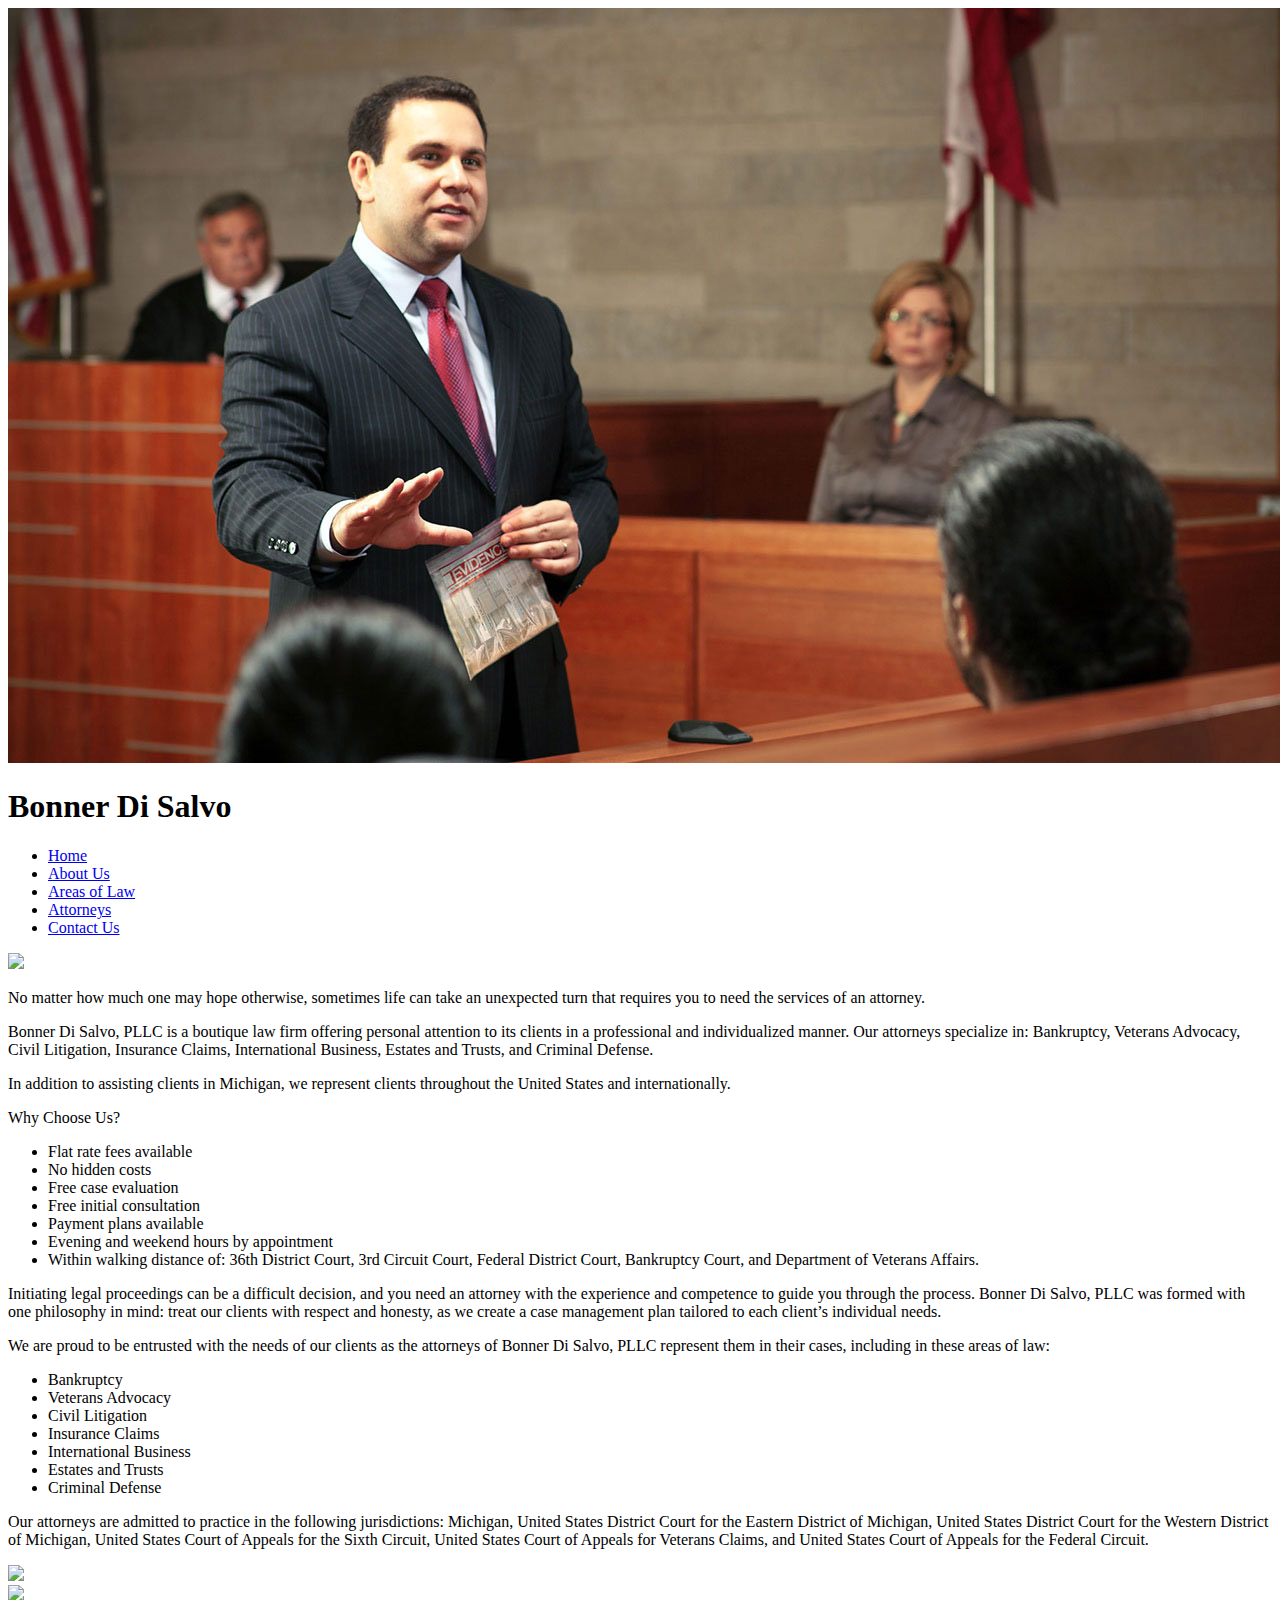
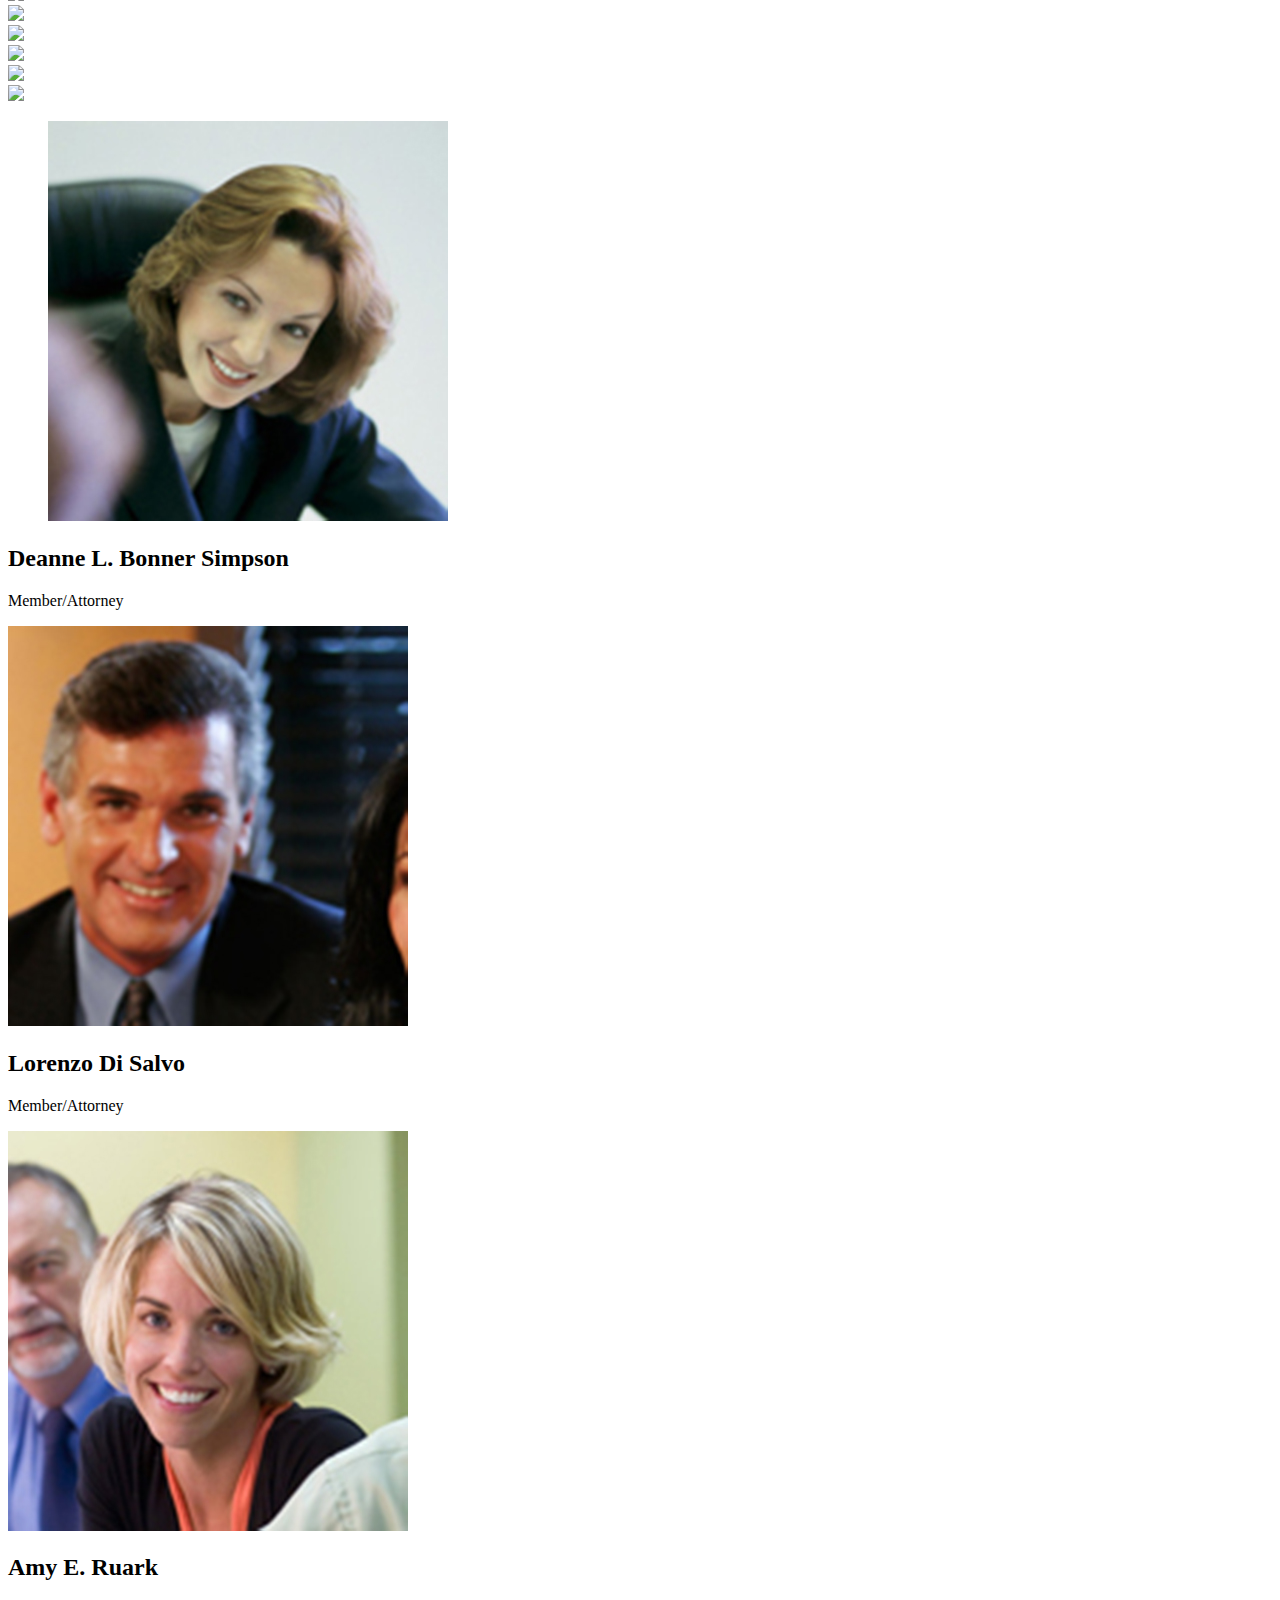
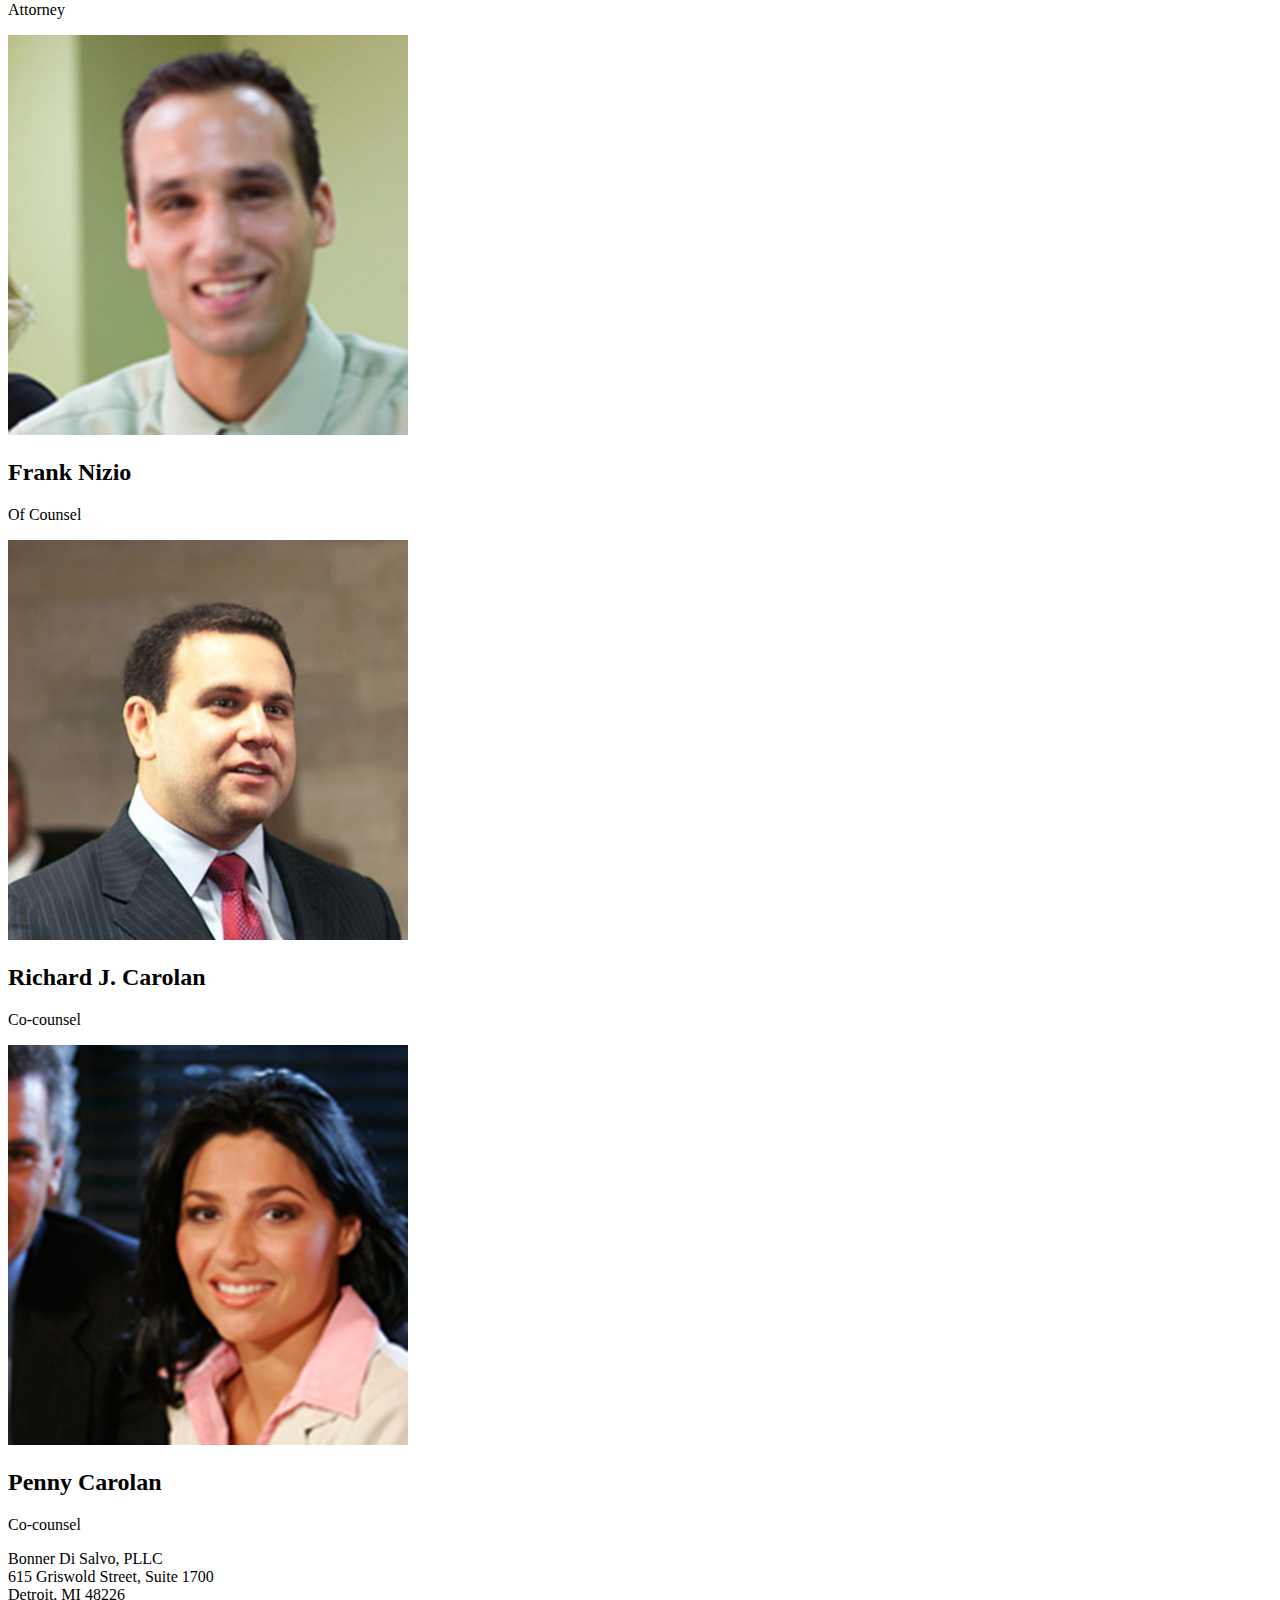
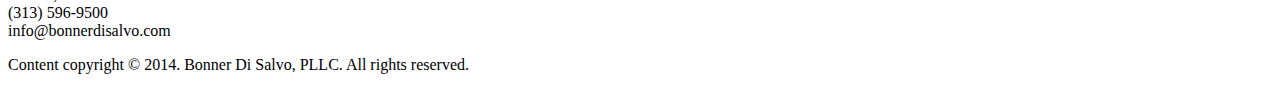
==== final/index.html @ b9bad187 "12-9" ====
<!DOCTYPE html>
<html lang="en">
  <head>
    <meta charset="utf-8">
    <meta http-equiv="X-UA-Compatible" content="IE=edge">
    <meta name="viewport" content="width=device-width, initial-scale=1">
    <title>Bonner Di Salvo</title>

    <!-- Bootstrap -->
    <link href="css/bootstrap.min.css" rel="stylesheet">
	<link href="css/application.css" rel="stylesheet">
	<link href="css/normalize.css" rel="stylesheet">

    <!-- HTML5 Shim and Respond.js IE8 support of HTML5 elements and media queries -->
    <!-- WARNING: Respond.js doesn't work if you view the page via file:// -->
    <!--[if lt IE 9]>
      <script src="https://oss.maxcdn.com/html5shiv/3.7.2/html5shiv.min.js"></script>
      <script src="https://oss.maxcdn.com/respond/1.4.2/respond.min.js"></script>
    <![endif]-->
  </head>
  <body>
	  <div class="leadimage">
		  <img src="images/leadimage.jpg">
	  </div>
	  
	  <div class="header">
    	  <h1>Bonner Di Salvo</h1>
	</div>
	<div class="navigation">
				<!-- Nav:Begin -->
				<div style="display:block;" >
	<ul id="Nav1" class="nav">
	<li><a href="Home.html"  target="_self" onclick="">Home</a></li>
	<li><a href="About_Us.html"  target="_self" onclick="">About Us</a></li>
	<li><a href="Areas_of_Law.html"  target="_self" onclick="">Areas of Law</a></li>
	<li><a href="Attorneys.html"  target="_self" onclick="">Attorneys</a></li>
	<li><a href="Contact_Us.html"  target="_self" onclick="">Contact Us</a></li>
	</ul>
	</div>
		  <div class="home">
			  <div class="row">
	        <div class="col-md-6"><img class="aboutimage" src="images/trumpet.jpg"></div>
	        <div class="col-md-6"><p>No matter how much one may hope otherwise, sometimes life can take an unexpected turn that requires you to need the services of an attorney. </p>

	<p>Bonner Di Salvo, PLLC is a boutique law firm offering personal attention to its clients in a professional and individualized manner. Our attorneys specialize in: Bankruptcy, Veterans Advocacy, Civil Litigation, Insurance Claims, International Business, Estates and Trusts, and Criminal Defense.</p> 

	<p>In addition to assisting clients in Michigan, we represent clients throughout the United States and internationally.</p>
	<p>Why Choose Us?</p>
	<ul><li>Flat rate fees available</li>
	<li>No hidden costs</li>
	<li>Free case evaluation</li>
	<li>Free initial consultation</li>
	<li>Payment plans available</li>
	<li>Evening and weekend hours by appointment</li>
	<li>Within walking distance of: 36th District Court, 3rd Circuit Court, Federal District Court, Bankruptcy Court, and Department of Veterans Affairs.</li>
</div>
		  </div>
		  </div>
	
	<div class="about">
	<p>Initiating legal proceedings can be a difficult decision, and you need an attorney with the experience and competence to guide you through the process. Bonner Di Salvo, PLLC was formed with one philosophy in mind: treat our clients with respect and honesty, as we create a case management plan tailored to each client’s individual needs.</p>

	<p>We are proud to be entrusted with the needs of our clients as the attorneys of Bonner Di Salvo, PLLC represent them in their cases, including in these areas of law:</p>
	<ul><li>Bankruptcy</li>
	<li>Veterans Advocacy</li>
	<li>Civil Litigation</li>
	<li>Insurance Claims</li>
	<li>International Business</li>
	<li>Estates and Trusts</li>
	<li>Criminal Defense</li></ul>
	<p>Our attorneys are admitted to practice in the following jurisdictions: Michigan, United States District Court for the Eastern District of Michigan, United States District Court for the Western District of Michigan, United States Court of Appeals for the Sixth Circuit, United States Court of Appeals for Veterans Claims, and United States Court of Appeals for the Federal Circuit.</p>
</div>
	
	
	
  <div class="law">
	  <div class="row">
        <div class="col-md-4"><img src="images/bankruptcy.png"></div>
        <div class="col-md-4"><img src="images/veterans.png"></div>
        <div class="col-md-4"><img src="images/insurance.png"></div>
        <div class="col-md-3"><img src="images/civil.png"></div>
        <div class="col-md-3"><img src="images/international.png"></div>
        <div class="col-md-3"><img src="images/estate.png"></div>
        <div class="col-md-3"><img src="images/criminal.png"></div>
	  </div>
  </div>
	
  <div class="attorneys">
	  <div class="row">
        <div class="col-md-4"><figure id="circle"><img src="images/bonner.jpg"></figure><h2>Deanne L. Bonner Simpson</h2><p>Member/Attorney</p></div>
        <div class="col-md-4"><img src="images/disalvo.jpg"><h2>Lorenzo Di Salvo</h2><p>Member/Attorney</p></div></div>
        <div class="col-md-4"><img src="images/ruark.jpg"><h2>Amy E. Ruark</h2><p>Attorney</p></div>
        <div class="col-md-4"><img src="images/nizio.jpg"><h2>Frank Nizio</h2><p>Of Counsel</p></div>
        <div class="col-md-4"><img src="images/rcarolan.jpg"><h2>Richard J. Carolan</h2><p>Co-counsel</p></div>
        <div class="col-md-4"><img src="images/pcarolan.jpg"><h2>Penny Carolan</h2><p>Co-counsel</p></div>
	  </div>
  </div>	
	  
<div class="row">
	<div class="col-md-12" id="footer"><p>Bonner Di Salvo, PLLC<br>
615 Griswold Street, Suite 1700<br>
Detroit, MI  48226<br>
(313) 596-9500<br>
info@bonnerdisalvo.com</p>

<p>Content copyright © 2014. Bonner Di Salvo, PLLC. All rights reserved.</p></div>
</div>

    <!-- jQuery (necessary for Bootstrap's JavaScript plugins) -->
    <script src="https://ajax.googleapis.com/ajax/libs/jquery/1.11.1/jquery.min.js"></script>
    <!-- Include all compiled plugins (below), or include individual files as needed -->
    <script src="js/bootstrap.min.js"></script>
  </body>
</html>
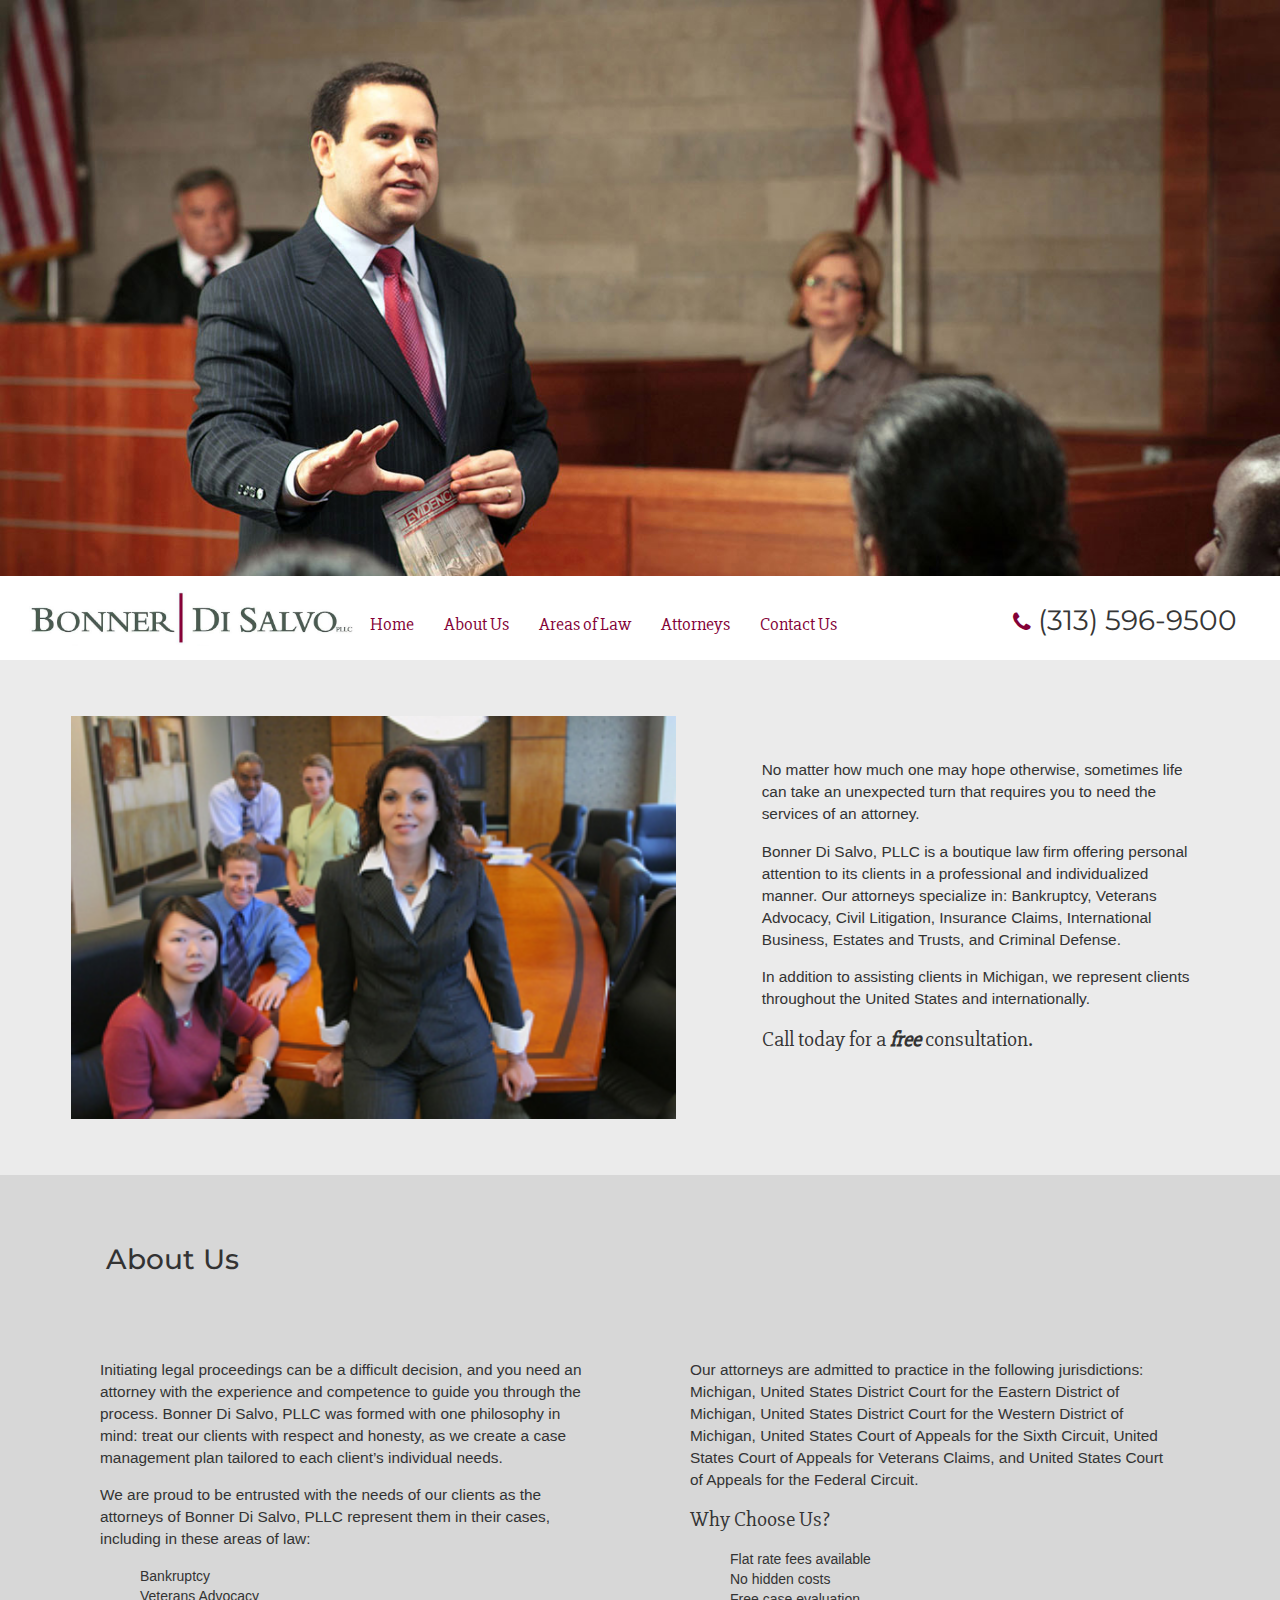
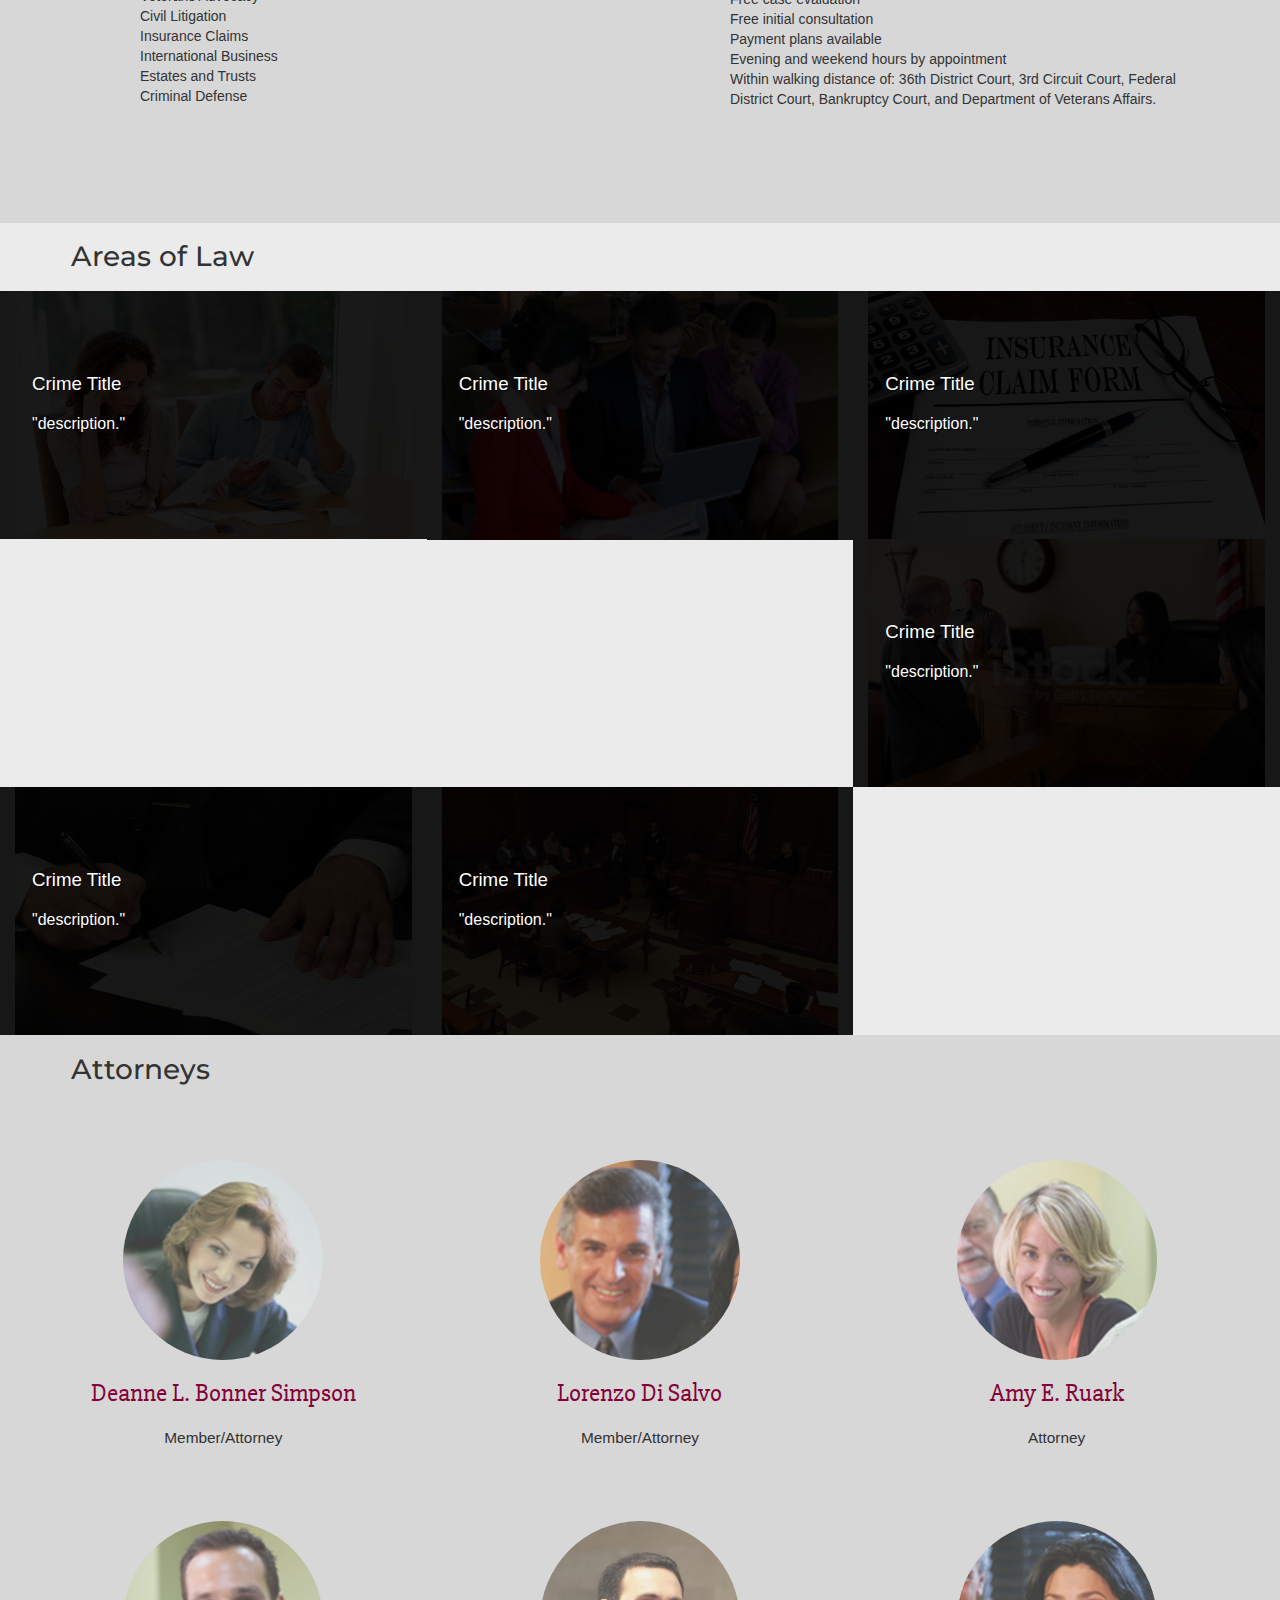
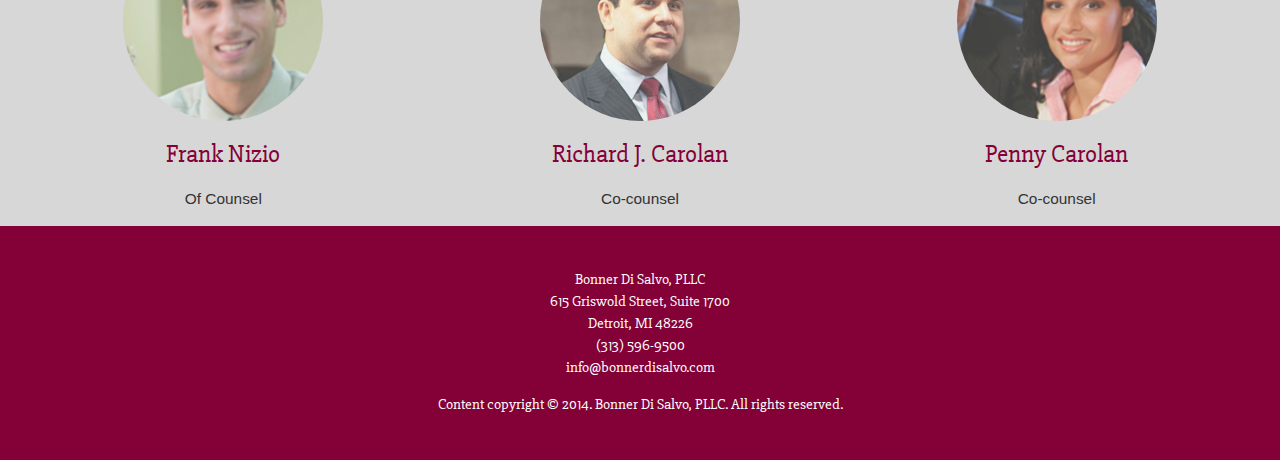
==== commit 51b0ecfe: "730 PM" ====
--- a/final/index.html
+++ b/final/index.html
@@ -10,6 +10,9 @@
     <link href="css/bootstrap.min.css" rel="stylesheet">
 	<link href="css/application.css" rel="stylesheet">
 	<link href="css/normalize.css" rel="stylesheet">
+	<link href="https://maxcdn.bootstrapcdn.com/font-awesome/4.2.0/css/font-awesome.min.css" rel="stylesheet">
+	<link href='http://fonts.googleapis.com/css?family=Slabo+27px' rel='stylesheet' type='text/css'>
+	<link href='http://fonts.googleapis.com/css?family=Montserrat:700' rel='stylesheet' type='text/css'>
 
     <!-- HTML5 Shim and Respond.js IE8 support of HTML5 elements and media queries -->
     <!-- WARNING: Respond.js doesn't work if you view the page via file:// -->
@@ -19,46 +22,47 @@
     <![endif]-->
   </head>
   <body>
-	  <div class="leadimage">
-		  <img src="images/leadimage.jpg">
+	  <div class="container" id="leadimage">
+<img src="images/leadimage.jpg">
 	  </div>
 	  
-	  <div class="header">
+	<!--   <div class="header">
     	  <h1>Bonner Di Salvo</h1>
-	</div>
-	<div class="navigation">
+	</div> -->
+	<div class="container" id="navigation">
 				<!-- Nav:Begin -->
 				<div style="display:block;" >
 	<ul id="Nav1" class="nav">
+	<li><img src="images/logo.jpg"></li>
 	<li><a href="Home.html"  target="_self" onclick="">Home</a></li>
 	<li><a href="About_Us.html"  target="_self" onclick="">About Us</a></li>
 	<li><a href="Areas_of_Law.html"  target="_self" onclick="">Areas of Law</a></li>
 	<li><a href="Attorneys.html"  target="_self" onclick="">Attorneys</a></li>
 	<li><a href="Contact_Us.html"  target="_self" onclick="">Contact Us</a></li>
+	<li><small><i class="fa fa-phone"></i></small> (313) 596-9500</li>
 	</ul>
 	</div>
-		  <div class="home">
+	</div>
+	
+		  <div class="container" id="home">
 			  <div class="row">
-	        <div class="col-md-6"><img class="aboutimage" src="images/trumpet.jpg"></div>
-	        <div class="col-md-6"><p>No matter how much one may hope otherwise, sometimes life can take an unexpected turn that requires you to need the services of an attorney. </p>
+	        <div class="col-md-7"><img class="aboutimage" src="images/office.jpg"></div>
+	        <div class="col-md-5" id="text"><p>No matter how much one may hope otherwise, sometimes life can take an unexpected turn that requires you to need the services of an attorney.</p>
 
 	<p>Bonner Di Salvo, PLLC is a boutique law firm offering personal attention to its clients in a professional and individualized manner. Our attorneys specialize in: Bankruptcy, Veterans Advocacy, Civil Litigation, Insurance Claims, International Business, Estates and Trusts, and Criminal Defense.</p> 
 
 	<p>In addition to assisting clients in Michigan, we represent clients throughout the United States and internationally.</p>
-	<p>Why Choose Us?</p>
-	<ul><li>Flat rate fees available</li>
-	<li>No hidden costs</li>
-	<li>Free case evaluation</li>
-	<li>Free initial consultation</li>
-	<li>Payment plans available</li>
-	<li>Evening and weekend hours by appointment</li>
-	<li>Within walking distance of: 36th District Court, 3rd Circuit Court, Federal District Court, Bankruptcy Court, and Department of Veterans Affairs.</li>
+
+<h2>Call today for a <b><i>free</i></b> consultation.</h2>
 </div>
 		  </div>
-		  </div>
+  </div>
 	
-	<div class="about">
-	<p>Initiating legal proceedings can be a difficult decision, and you need an attorney with the experience and competence to guide you through the process. Bonner Di Salvo, PLLC was formed with one philosophy in mind: treat our clients with respect and honesty, as we create a case management plan tailored to each client’s individual needs.</p>
+	<div class="container" id="about">
+	  <div class="row">
+		<h1>About Us</h1>
+	        <div class="col-md-6">
+<p>Initiating legal proceedings can be a difficult decision, and you need an attorney with the experience and competence to guide you through the process. Bonner Di Salvo, PLLC was formed with one philosophy in mind: treat our clients with respect and honesty, as we create a case management plan tailored to each client’s individual needs.</p>
 
 	<p>We are proud to be entrusted with the needs of our clients as the attorneys of Bonner Di Salvo, PLLC represent them in their cases, including in these areas of law:</p>
 	<ul><li>Bankruptcy</li>
@@ -68,36 +72,49 @@
 	<li>International Business</li>
 	<li>Estates and Trusts</li>
 	<li>Criminal Defense</li></ul>
-	<p>Our attorneys are admitted to practice in the following jurisdictions: Michigan, United States District Court for the Eastern District of Michigan, United States District Court for the Western District of Michigan, United States Court of Appeals for the Sixth Circuit, United States Court of Appeals for Veterans Claims, and United States Court of Appeals for the Federal Circuit.</p>
+
+</div>
+	        <div class="col-md-6">
+		 	<p>Our attorneys are admitted to practice in the following jurisdictions: Michigan, United States District Court for the Eastern District of Michigan, United States District Court for the Western District of Michigan, United States Court of Appeals for the Sixth Circuit, United States Court of Appeals for Veterans Claims, and United States Court of Appeals for the Federal Circuit.</p>
+	<h2>Why Choose Us?</h2>
+	<ul><li>Flat rate fees available</li>
+	<li>No hidden costs</li>
+	<li>Free case evaluation</li>
+	<li>Free initial consultation</li>
+	<li>Payment plans available</li>
+	<li>Evening and weekend hours by appointment</li>
+	<li>Within walking distance of: 36th District Court, 3rd Circuit Court, Federal District Court, Bankruptcy Court, and Department of Veterans Affairs.</li></ul>
+</div>
+</div>
 </div>
 	
 	
 	
-  <div class="law">
+  <div class="container" id="law">
+	  <h1>Areas of Law</h1>
 	  <div class="row">
-        <div class="col-md-4"><img src="images/bankruptcy.png"></div>
-        <div class="col-md-4"><img src="images/veterans.png"></div>
-        <div class="col-md-4"><img src="images/insurance.png"></div>
-        <div class="col-md-3"><img src="images/civil.png"></div>
-        <div class="col-md-3"><img src="images/international.png"></div>
-        <div class="col-md-3"><img src="images/estate.png"></div>
-        <div class="col-md-3"><img src="images/criminal.png"></div>
+        <div class="col-md-4"><figure><img src="images/bankruptcy.jpg"><a href ="Areas_of_Law.html"><figcaption><h3>Crime Title</h3>"description."</figcaption></a></figure></div>
+        <div class="col-md-4"><figure><img src="images/veterans.jpg"><a href ="Areas_of_Law.html"><figcaption><h3>Crime Title</h3>"description."</figcaption></a></figure></div>
+        <div class="col-md-4"><figure><img src="images/insurance.jpg"><a href ="Areas_of_Law.html"><figcaption><h3>Crime Title</h3>"description."</figcaption></a></figure></div>
+        <div class="col-md-4"><figure><img src="images/civil.jpg"><a href ="Areas_of_Law.html"><figcaption><h3>Crime Title</h3>"description."</figcaption></a></figure></div>
+        <div class="col-md-4"><figure><img src="images/estate.jpg"><a href ="Areas_of_Law.html"><figcaption><h3>Crime Title</h3>"description."</figcaption></a></figure></div>
+        <div class="col-md-4"><figure><img src="images/criminal.jpg"><a href ="Areas_of_Law.html"><figcaption><h3>Crime Title</h3>"description."</figcaption></a></figure></div>
 	  </div>
   </div>
 	
-  <div class="attorneys">
+  <div class="container" id="attorneys">
+	  <h1>Attorneys</h1>
 	  <div class="row">
         <div class="col-md-4"><figure id="circle"><img src="images/bonner.jpg"></figure><h2>Deanne L. Bonner Simpson</h2><p>Member/Attorney</p></div>
-        <div class="col-md-4"><img src="images/disalvo.jpg"><h2>Lorenzo Di Salvo</h2><p>Member/Attorney</p></div></div>
-        <div class="col-md-4"><img src="images/ruark.jpg"><h2>Amy E. Ruark</h2><p>Attorney</p></div>
-        <div class="col-md-4"><img src="images/nizio.jpg"><h2>Frank Nizio</h2><p>Of Counsel</p></div>
-        <div class="col-md-4"><img src="images/rcarolan.jpg"><h2>Richard J. Carolan</h2><p>Co-counsel</p></div>
-        <div class="col-md-4"><img src="images/pcarolan.jpg"><h2>Penny Carolan</h2><p>Co-counsel</p></div>
+        <div class="col-md-4"><figure id="circle"><img src="images/disalvo.jpg"></figure><h2>Lorenzo Di Salvo</h2><p>Member/Attorney</p></div>
+        <div class="col-md-4"><figure id="circle"><img src="images/ruark.jpg"></figure><h2>Amy E. Ruark</h2><p>Attorney</p></div>
+        <div class="col-md-4"><figure id="circle"><img src="images/nizio.jpg"></figure><h2>Frank Nizio</h2><p>Of Counsel</p></div>
+        <div class="col-md-4"><figure id="circle"><img src="images/rcarolan.jpg"></figure><h2>Richard J. Carolan</h2><p>Co-counsel</p></div>
+        <div class="col-md-4"><figure id="circle"><img src="images/pcarolan.jpg"></figure><h2>Penny Carolan</h2><p>Co-counsel</p></div>
 	  </div>
   </div>	
-	  
-<div class="row">
-	<div class="col-md-12" id="footer"><p>Bonner Di Salvo, PLLC<br>
+<div class="container" id="footer">
+	<div class="row"><p>Bonner Di Salvo, PLLC<br>
 615 Griswold Street, Suite 1700<br>
 Detroit, MI  48226<br>
 (313) 596-9500<br>
@@ -105,10 +122,10 @@
 
 <p>Content copyright © 2014. Bonner Di Salvo, PLLC. All rights reserved.</p></div>
 </div>
+   </div>
 
     <!-- jQuery (necessary for Bootstrap's JavaScript plugins) -->
     <script src="https://ajax.googleapis.com/ajax/libs/jquery/1.11.1/jquery.min.js"></script>
     <!-- Include all compiled plugins (below), or include individual files as needed -->
-    <script src="js/bootstrap.min.js"></script>
-  </body>
+    <script src="js/bootstrap.min.js"></script>  </body>
 </html>--- a/final/css/application.css
+++ b/final/css/application.css
@@ -0,0 +1,234 @@
+/* line 4, ../sass/components/_about.scss */
+#about {
+  background-color: #d7d7d7;
+  width: 100%;
+}
+/* line 6, ../sass/components/_about.scss */
+#about div {
+  padding: 50px;
+}
+/* line 9, ../sass/components/_about.scss */
+#about img.aboutimage {
+  width: 100%;
+}
+/* line 12, ../sass/components/_about.scss */
+#about ul {
+  list-style-image: none;
+  list-style-type: none;
+  margin-left: 0;
+}
+/* line 15, ../sass/components/_about.scss */
+#about img.smedia {
+  width: 5em;
+}
+
+/* line 2, ../sass/components/_attorneys.scss */
+#attorneys {
+  background-color: #d7d7d7;
+  width: 100%;
+}
+/* line 5, ../sass/components/_attorneys.scss */
+#attorneys h2 {
+  text-align: center;
+  font-size: 1.75em;
+  color: #840137;
+}
+/* line 10, ../sass/components/_attorneys.scss */
+#attorneys h3 {
+  text-align: center;
+}
+/* line 13, ../sass/components/_attorneys.scss */
+#attorneys p {
+  text-align: center;
+}
+/* line 17, ../sass/components/_attorneys.scss */
+#attorneys img {
+  margin: 0;
+  padding: 0;
+  width: 100%;
+  filter: progid:DXImageTransform.Microsoft.Alpha(Opacity=70);
+  opacity: 0.7;
+  -webkit-transition: opacity 1s;
+  /* For Safari 3.1 to 6.0 */
+  transition: opacity 1s;
+}
+/* line 25, ../sass/components/_attorneys.scss */
+#attorneys img:hover {
+  -webkit-transition: opacity 1s;
+  /* For Safari 3.1 to 6.0 */
+  transition: opacity 1s;
+  filter: progid:DXImageTransform.Microsoft.Alpha(Opacity=100);
+  opacity: 1;
+}
+/* line 30, ../sass/components/_attorneys.scss */
+#attorneys div {
+  margin: 0;
+  padding: 0;
+}
+
+/* line 1, ../sass/components/_footer.scss */
+#footer {
+  padding: 2em;
+  text-align: center;
+  background-color: #840137;
+  width: 100%;
+}
+/* line 6, ../sass/components/_footer.scss */
+#footer p {
+  color: #FFF;
+  font-family: 'Slabo 27px', serif;
+}
+
+/* line 3, ../sass/components/_header.scss */
+.header {
+  background-image: url("../images/tile4.png");
+  background-position: left top;
+  margin: 0;
+}
+/* line 7, ../sass/components/_header.scss */
+.header h1 {
+  text-align: center;
+  padding-top: .5em;
+  padding-bottom: 1em;
+  margin: 0;
+  font-family: 'AmerP';
+  font-size: 4em;
+  -webkit-transform: rotate(-5deg);
+  -moz-transform: rotate(-5deg);
+  -ms-transform: rotate(-5deg);
+  -o-transform: rotate(-5deg);
+  transform: rotate(-5deg);
+}
+
+/* line 18, ../sass/components/_header.scss */
+#circle {
+  padding-top: 2em;
+}
+/* line 20, ../sass/components/_header.scss */
+#circle img {
+  width: 200px;
+  height: 200px;
+  border-radius: 50%;
+  display: block;
+  margin-left: auto;
+  margin-right: auto;
+  margin-top: 2em;
+}
+
+/* line 2, ../sass/components/_home.scss */
+#home {
+  background-color: #ebebeb;
+  width: 100%;
+}
+/* line 5, ../sass/components/_home.scss */
+#home img {
+  width: 100%;
+  padding: 4em;
+}
+/* line 9, ../sass/components/_home.scss */
+#home #text {
+  padding-right: 6em;
+  padding-top: 6em;
+}
+
+/* line 14, ../sass/components/_home.scss */
+p {
+  font-family: sans-serif;
+  font-size: 1.1em;
+}
+
+/* line 19, ../sass/components/_home.scss */
+h1 {
+  font-family: 'Montserrat', sans-serif;
+  font-size: 3.5em;
+  padding-left: 2em;
+}
+
+/* line 25, ../sass/components/_home.scss */
+h2 {
+  font-family: 'Slabo 27px', serif;
+}
+
+/* line 3, ../sass/components/_law.scss */
+#law {
+  background-color: #ebebeb;
+  width: 100%;
+}
+/* line 6, ../sass/components/_law.scss */
+#law img {
+  width: 100%;
+  padding: 0;
+  margin: 0;
+}
+/* line 11, ../sass/components/_law.scss */
+#law figcaption {
+  background-color: rgba(0, 0, 0, 0.9);
+  opacity: 100;
+  position: absolute;
+  width: 100%;
+  height: 100%;
+  top: 0;
+  left: 0;
+  -webkit-transition: opacity .5s linear;
+  -moz-transition: opacity .5s linear;
+  transition: opacity .5s linear;
+  text-shadow: #000 1px 1px 0;
+  text-align: left;
+  padding: 4em 2em;
+  text-size: 12px;
+  color: #fff;
+  font-size: 16px;
+}
+
+/* line 1, ../sass/components/_leadimage.scss */
+#leadimage {
+  width: 100%;
+  padding: 0;
+}
+/* line 4, ../sass/components/_leadimage.scss */
+#leadimage img {
+  width: 100%;
+}
+
+/* line 1, ../sass/components/_navigation.scss */
+#navigation {
+  width: 100%;
+}
+
+/* line 5, ../sass/components/_navigation.scss */
+.nav li {
+  float: left;
+  padding-top: .85em;
+}
+/* line 8, ../sass/components/_navigation.scss */
+.nav li:first-child {
+  padding-top: 0;
+  padding-left: 1em;
+  padding-bottom: 1em;
+}
+/* line 13, ../sass/components/_navigation.scss */
+.nav li:last-child {
+  display: block;
+  font-size: 2em;
+  padding-top: .35em;
+  padding-right: 1em;
+  float: right;
+  color: #363636;
+  font-family: 'Montserrat', sans-serif;
+}
+/* line 21, ../sass/components/_navigation.scss */
+.nav li:last-child i {
+  font-size: 1em;
+  color: #840137;
+}
+/* line 27, ../sass/components/_navigation.scss */
+.nav a {
+  display: block;
+  font-size: 1.25em;
+  color: #840137;
+  font-family: 'Slabo 27px', serif;
+}
+/* line 33, ../sass/components/_navigation.scss */
+.nav img {
+  height: 4em;
+}
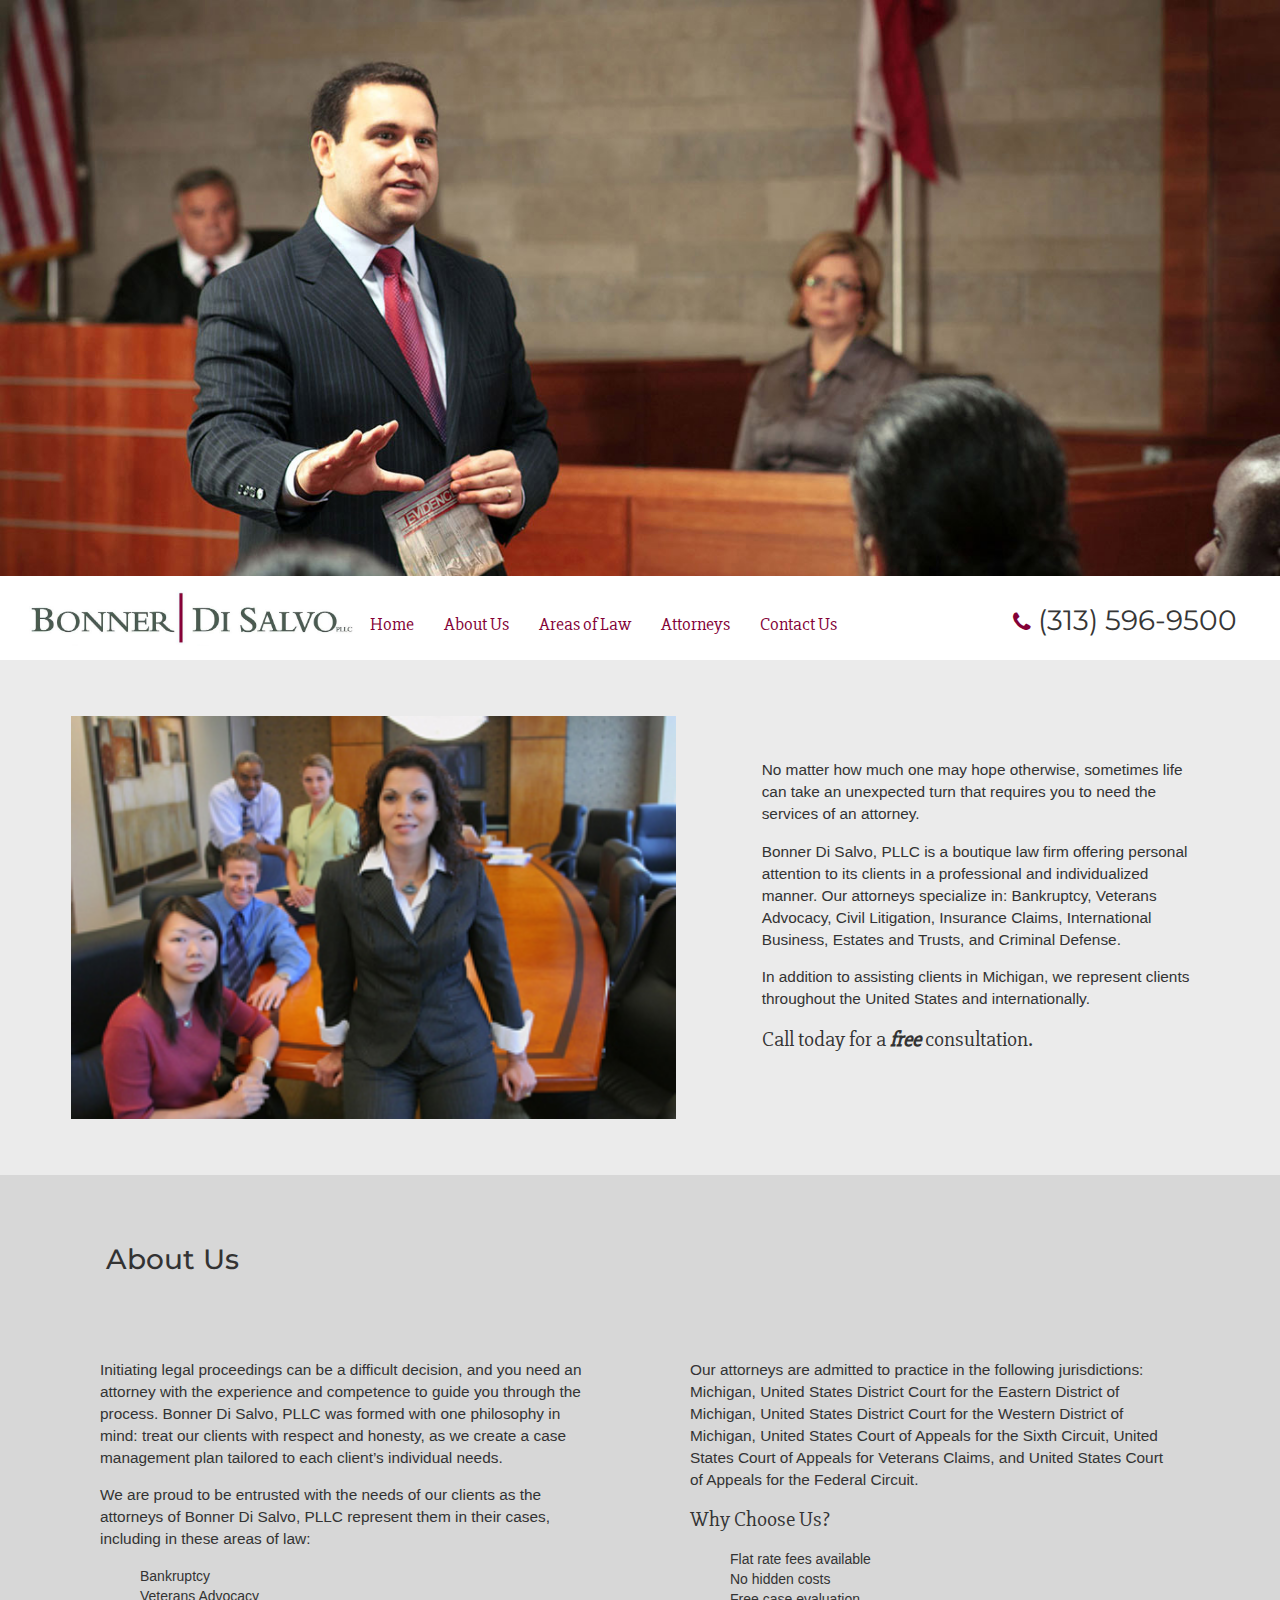
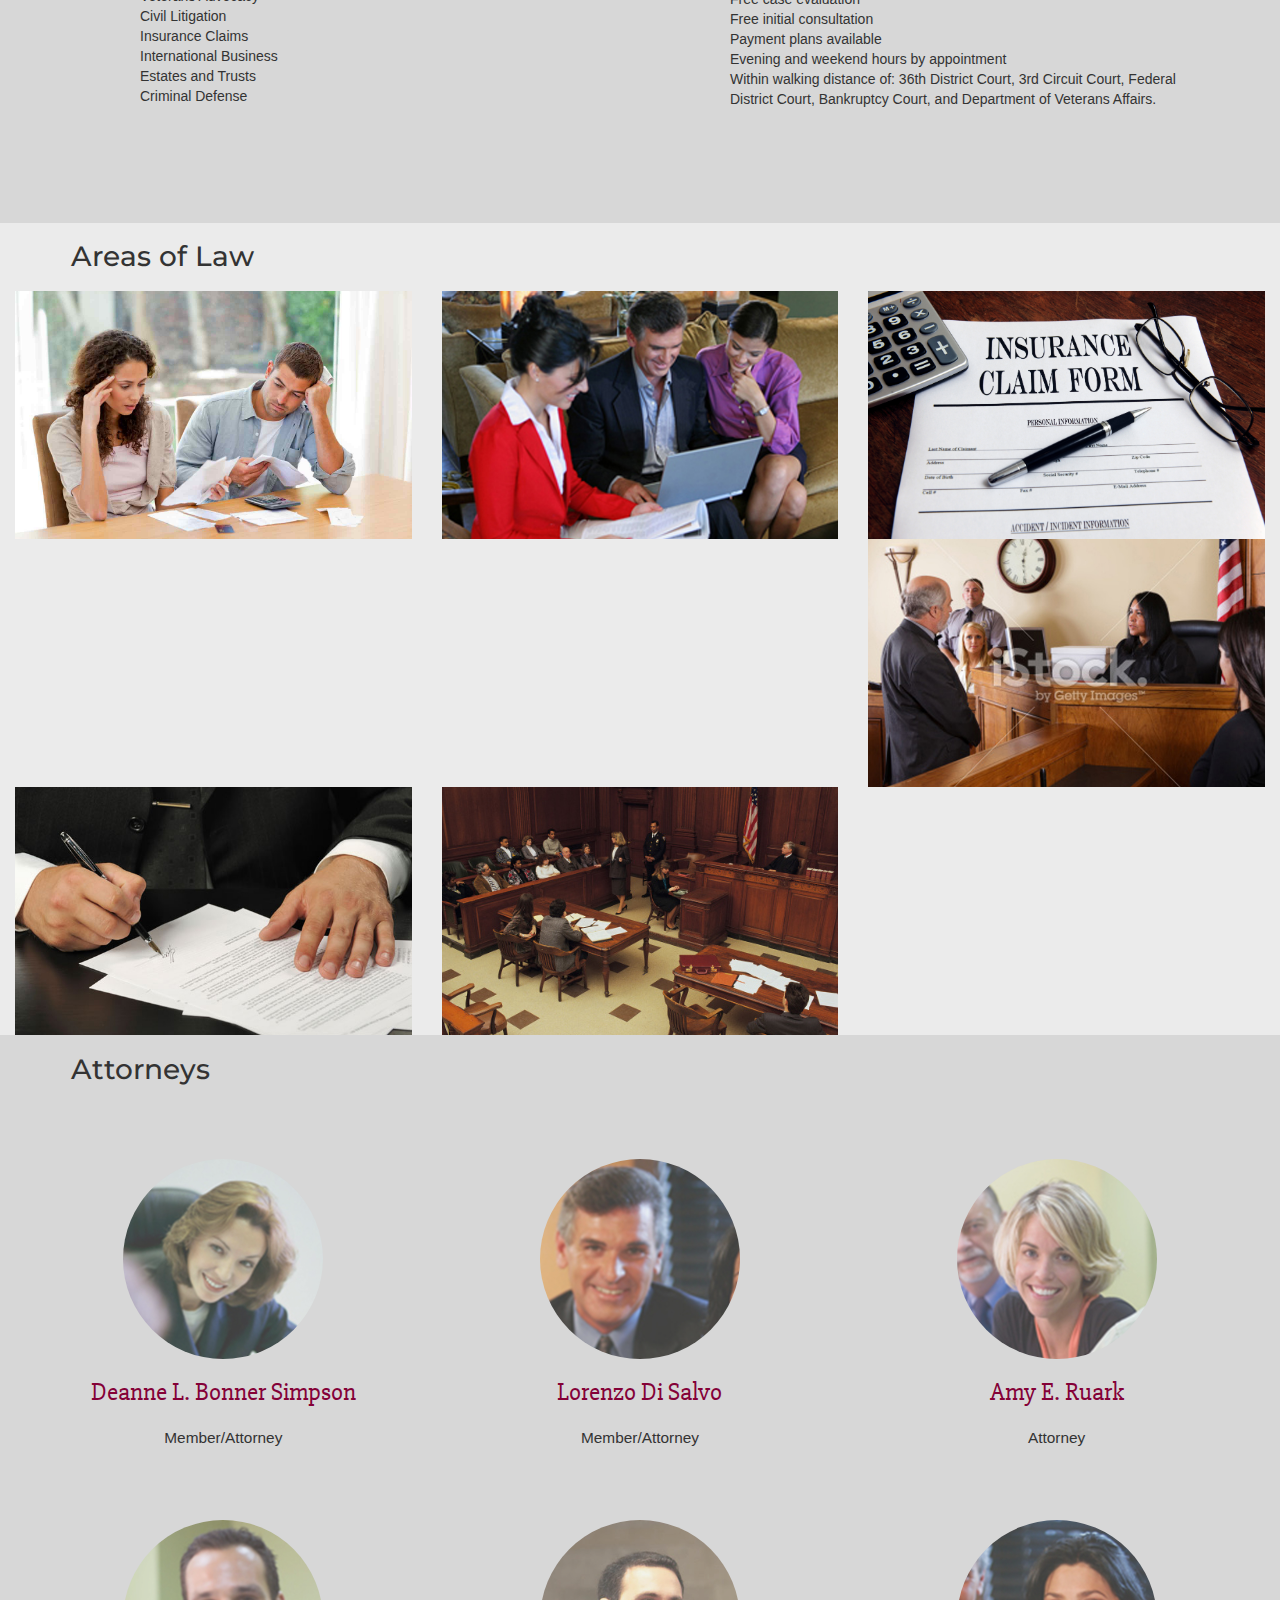
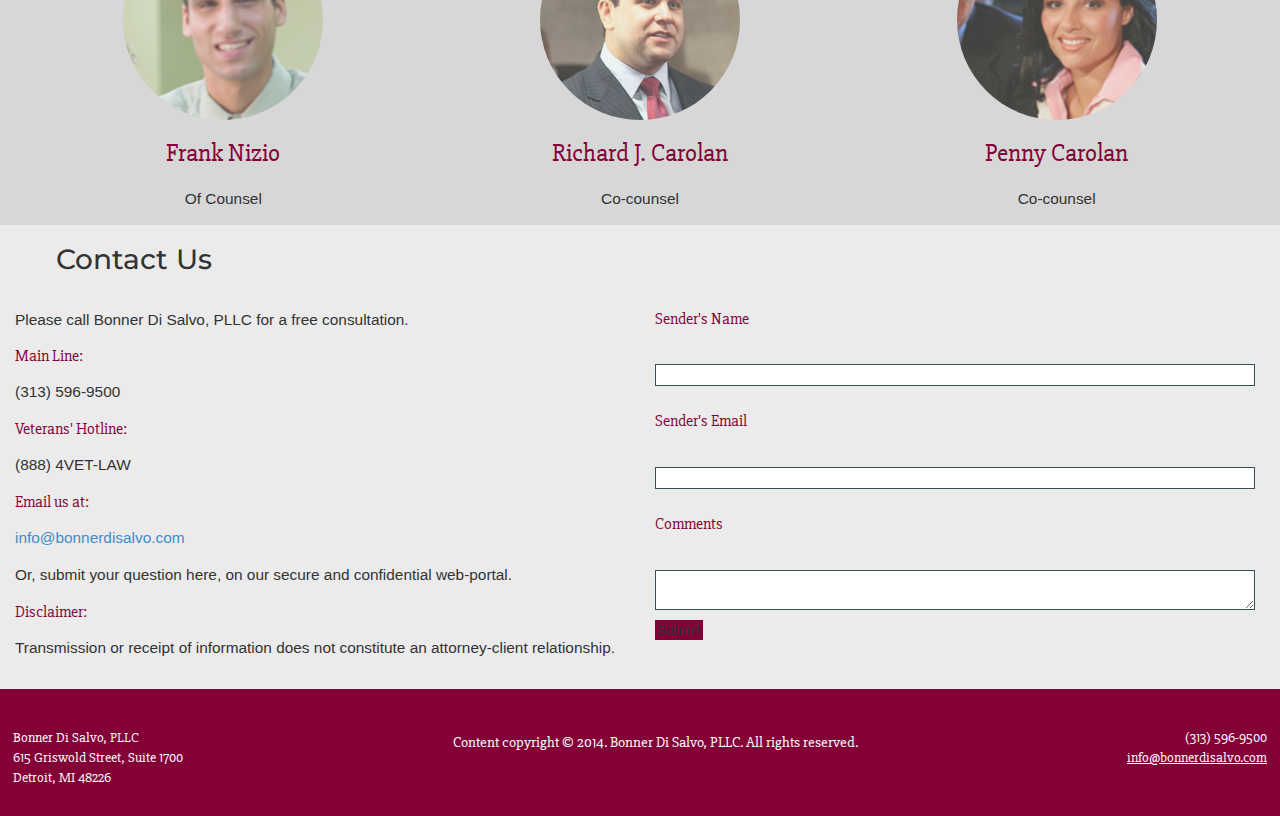
==== commit 01cd7cbe: "1127" ====
--- a/final/index.html
+++ b/final/index.html
@@ -13,7 +13,7 @@
 	<link href="https://maxcdn.bootstrapcdn.com/font-awesome/4.2.0/css/font-awesome.min.css" rel="stylesheet">
 	<link href='http://fonts.googleapis.com/css?family=Slabo+27px' rel='stylesheet' type='text/css'>
 	<link href='http://fonts.googleapis.com/css?family=Montserrat:700' rel='stylesheet' type='text/css'>
-
+	<script src="js/nav.js"></script>
     <!-- HTML5 Shim and Respond.js IE8 support of HTML5 elements and media queries -->
     <!-- WARNING: Respond.js doesn't work if you view the page via file:// -->
     <!--[if lt IE 9]>
@@ -29,22 +29,23 @@
 	<!--   <div class="header">
     	  <h1>Bonner Di Salvo</h1>
 	</div> -->
+		
 	<div class="container" id="navigation">
 				<!-- Nav:Begin -->
 				<div style="display:block;" >
 	<ul id="Nav1" class="nav">
 	<li><img src="images/logo.jpg"></li>
-	<li><a href="Home.html"  target="_self" onclick="">Home</a></li>
-	<li><a href="About_Us.html"  target="_self" onclick="">About Us</a></li>
-	<li><a href="Areas_of_Law.html"  target="_self" onclick="">Areas of Law</a></li>
-	<li><a href="Attorneys.html"  target="_self" onclick="">Attorneys</a></li>
-	<li><a href="Contact_Us.html"  target="_self" onclick="">Contact Us</a></li>
+	<li><a href="#"  class="scroll-link" data-id="home">Home</a></li>
+	<li><a href="#"  class="scroll-link" data-id="about">About Us</a></li>
+	<li><a href="#"  class="scroll-link" data-id="law">Areas of Law</a></li>
+	<li><a href="#"  class="scroll-link" data-id="attorneys">Attorneys</a></li>
+	<li><a href="#"  class="scroll-link" data-id="contact">Contact Us</a></li>
 	<li><small><i class="fa fa-phone"></i></small> (313) 596-9500</li>
 	</ul>
 	</div>
 	</div>
 	
-		  <div class="container" id="home">
+		  <div class="container page-section" id="home">
 			  <div class="row">
 	        <div class="col-md-7"><img class="aboutimage" src="images/office.jpg"></div>
 	        <div class="col-md-5" id="text"><p>No matter how much one may hope otherwise, sometimes life can take an unexpected turn that requires you to need the services of an attorney.</p>
@@ -58,7 +59,7 @@
 		  </div>
   </div>
 	
-	<div class="container" id="about">
+	<div class="container page-section" id="about">
 	  <div class="row">
 		<h1>About Us</h1>
 	        <div class="col-md-6">
@@ -90,19 +91,23 @@
 	
 	
 	
-  <div class="container" id="law">
+  <div class="container page-section" id="law">
 	  <h1>Areas of Law</h1>
 	  <div class="row">
-        <div class="col-md-4"><figure><img src="images/bankruptcy.jpg"><a href ="Areas_of_Law.html"><figcaption><h3>Crime Title</h3>"description."</figcaption></a></figure></div>
-        <div class="col-md-4"><figure><img src="images/veterans.jpg"><a href ="Areas_of_Law.html"><figcaption><h3>Crime Title</h3>"description."</figcaption></a></figure></div>
-        <div class="col-md-4"><figure><img src="images/insurance.jpg"><a href ="Areas_of_Law.html"><figcaption><h3>Crime Title</h3>"description."</figcaption></a></figure></div>
-        <div class="col-md-4"><figure><img src="images/civil.jpg"><a href ="Areas_of_Law.html"><figcaption><h3>Crime Title</h3>"description."</figcaption></a></figure></div>
-        <div class="col-md-4"><figure><img src="images/estate.jpg"><a href ="Areas_of_Law.html"><figcaption><h3>Crime Title</h3>"description."</figcaption></a></figure></div>
-        <div class="col-md-4"><figure><img src="images/criminal.jpg"><a href ="Areas_of_Law.html"><figcaption><h3>Crime Title</h3>"description."</figcaption></a></figure></div>
+        <div class="col-md-4"><figure><img src="images/bankruptcy.jpg"><a href ="Areas_of_Law.html"><figcaption><h3>Bankruptcy</h3></figcaption></a></figure></div>
+        <div class="col-md-4"><figure><img src="images/veterans.jpg"><a href ="Areas_of_Law.html"><figcaption><h3>Veterans Advocacy</h3></figcaption></a></figure></div>
+        <div class="col-md-4"><figure><img src="images/insurance.jpg"><a href ="Areas_of_Law.html"><figcaption><h3>Insurance Claims</h3></figcaption></a></figure></div>
+        <div class="col-md-4"><figure><img src="images/civil.jpg"><a href ="Areas_of_Law.html"><figcaption><h3>Civil Litigation</h3>
+</figcaption></a></figure></div>
+        <div class="col-md-4"><figure><img src="images/estate.jpg"><a href ="Areas_of_Law.html"><figcaption><h3>Estate Planning</h3> </figcaption></a></figure></div>
+        <div class="col-md-4"><figure><img src="images/criminal.jpg"><a href ="Areas_of_Law.html"><figcaption><h3>Criminal Law</h3>
+</figcaption></a></figure></div>
+
 	  </div>
   </div>
 	
-  <div class="container" id="attorneys">
+	
+  <div class="container page-section" id="attorneys">
 	  <h1>Attorneys</h1>
 	  <div class="row">
         <div class="col-md-4"><figure id="circle"><img src="images/bonner.jpg"></figure><h2>Deanne L. Bonner Simpson</h2><p>Member/Attorney</p></div>
@@ -113,12 +118,61 @@
         <div class="col-md-4"><figure id="circle"><img src="images/pcarolan.jpg"></figure><h2>Penny Carolan</h2><p>Co-counsel</p></div>
 	  </div>
   </div>	
+  
+ <div class="container page-section" id="contact">
+	 <div class="row">  
+		 <h1>Contact Us</h1>
+		 <div class="col-md-6"><p>Please call Bonner Di Salvo, PLLC for a free consultation.</p>
+
+<h3>Main Line:</h3>  <p>(313) 596-9500</p>
+
+<h3>Veterans' Hotline:</h3> <p>(888) 4VET-LAW</p>
+
+<h3>Email us at:</h3> <p><a href="mailto:info@bonnerdisalvo.com" target="_top">info@bonnerdisalvo.com</a></p>
+
+<p>Or, submit your question here, on our secure and confidential web-portal.</p>
+
+<h3>Disclaimer:</h3> <p>Transmission or receipt of information does not constitute an attorney-client relationship.</p> </div>
+		 <div class="col-md-6">            <form labelid="formLabel_ContactForm" method="post" action="https://sitesupport.websitetonight.com/formmailer.aspx?projectid=2238408&websiteid=21236312&emailid=" name="Contact Form" id="wstForm_Contact">
+                <table cellspacing="0" cellpadding="0" style="width: 100%;">
+                    <tbody>
+                        <tr>
+                            <td style="padding-bottom: 10px; padding-right: 10px;">
+                            <span controlid="formElement_Name" id="formLabel_Name"><h3>Sender's Name</h3></span> <br />
+                            <input type="text" labelid="formLabel_Name" name="Name" style="padding: 2px; width: 100%; border: 1px solid #3c4d55; background-color: #FFF;" id="formElement_Name" />
+                            </td>
+                        </tr>
+                        <tr>
+                            <td style="padding-bottom: 10px; padding-right: 10px;">
+                            <span controlid="formElement_Email" id="formLabel_Email"><h3>Sender's Email</h3></span> <br />
+                            <input type="text" labelid="formLabel_Email" name="Email" style="padding: 2px; width: 100%; border: 1px solid #3c4d55; background-color: #FFF;" id="formElement_Email" />
+                            </td>
+                        </tr>
+                        <tr>
+                            <td style="padding-bottom: 10px; padding-right: 10px;">
+                            <span controlid="formElement_Comments" id="formLabel_Comments"><h3>Comments</h3></span> <br />
+                            <textarea labelid="formLabel_Comments" name="Comments" style="overflow: auto; height: 40px; padding: 2px; width: 100%; border: 1px solid #3c4d55; background-color: #FFF;" id="formElement_Comments" type="text"></textarea>
+                            </td>
+                        </tr>
+                        <tr>
+                            <td>
+                            <input type="hidden" value="Contact Form." name="FormMailerSubject" id="FormMailerSubject" /><input type="hidden" value="http://bonnerdisalvo.com/Home.html" name="FormMailerRedirect" id="FormMailerRedirect" /><input type="hidden" id="FormMailerUrl" name="FormMailerUrl" value="https://sitesupport.websitetonight.com/formmailer.aspx?projectid=2238408&websiteid=21236312&emailid=" /> </td>
+                        </tr>
+                        <tr>
+                            <td><input type="submit" onclick="return wstxSubmitForm(this);" value="Submit" style="padding: 2px; border: 0px; background-color: #840137;" id="wstForm_Contact_Submit" /></td>
+                        </tr>
+                    </tbody>
+                </table>
+            </form></div>
+	</div>
+  </div>
+  
 <div class="container" id="footer">
-	<div class="row"><p>Bonner Di Salvo, PLLC<br>
+	<div class="row"><div id="address">Bonner Di Salvo, PLLC<br>
 615 Griswold Street, Suite 1700<br>
-Detroit, MI  48226<br>
-(313) 596-9500<br>
-info@bonnerdisalvo.com</p>
+Detroit, MI  48226</div>
+<div id="contact-info">(313) 596-9500<br>
+<a href="mailto:info@bonnerdisalvo.com" target="_top">info@bonnerdisalvo.com</a></div>
 
 <p>Content copyright © 2014. Bonner Di Salvo, PLLC. All rights reserved.</p></div>
 </div>
@@ -126,6 +180,42 @@
 
     <!-- jQuery (necessary for Bootstrap's JavaScript plugins) -->
     <script src="https://ajax.googleapis.com/ajax/libs/jquery/1.11.1/jquery.min.js"></script>
-    <!-- Include all compiled plugins (below), or include individual files as needed -->
-    <script src="js/bootstrap.min.js"></script>  </body>
+	<script src="js/bootstrap.min.js" type="text/javascript"></script>
+	<script type="text/javascript">
+	$(document).ready(function() {
+		// navigation click actions	
+		$('.scroll-link').on('click', function(event){
+			event.preventDefault();
+			var sectionID = $(this).attr("data-id");
+			scrollToID('#' + sectionID, 750);
+		});
+		// scroll to top action
+		$('.scroll-top').on('click', function(event) {
+			event.preventDefault();
+			$('html, body').animate({scrollTop:0}, 'slow'); 		
+		});
+		// mobile nav toggle
+		$('#nav-toggle').on('click', function (event) {
+			event.preventDefault();
+			$('#main-nav').toggleClass("open");
+		});
+	});
+	// scroll function
+	function scrollToID(id, speed){
+		var offSet = 50;
+		var targetOffset = $(id).offset().top - offSet;
+		var mainNav = $('#main-nav');
+		$('html,body').animate({scrollTop:targetOffset}, speed);
+		if (mainNav.hasClass("open")) {
+			mainNav.css("height", "1px").removeClass("in").addClass("collapse");
+			mainNav.removeClass("open");
+		}
+	}
+	if (typeof console === "undefined") {
+	    console = {
+	        log: function() { }
+	    };
+	}
+	</script>
+    <!-- Include all compiled plugins (below), or include individual files as needed -->  </body>
 </html>--- a/final/css/application.css
+++ b/final/css/application.css
@@ -66,6 +66,13 @@
   padding: 0;
 }
 
+/* line 1, ../sass/components/_contact.scss */
+#contact {
+  background-color: #ebebeb;
+  width: 100%;
+  padding-bottom: 1em;
+}
+
 /* line 1, ../sass/components/_footer.scss */
 #footer {
   padding: 2em;
@@ -77,6 +84,29 @@
 #footer p {
   color: #FFF;
   font-family: 'Slabo 27px', serif;
+}
+/* line 10, ../sass/components/_footer.scss */
+#footer #address {
+  float: left;
+  padding-top: .85em;
+  text-align: left;
+  display: block;
+  color: #FFF;
+  font-family: 'Slabo 27px', serif;
+}
+/* line 18, ../sass/components/_footer.scss */
+#footer #contact-info {
+  float: right;
+  padding-top: .85em;
+  text-align: right;
+  display: block;
+  color: #FFF;
+  font-family: 'Slabo 27px', serif;
+}
+/* line 26, ../sass/components/_footer.scss */
+#footer a {
+  text-decoration: underline;
+  color: #FFF;
 }
 
 /* line 3, ../sass/components/_header.scss */
@@ -149,21 +179,42 @@
   font-family: 'Slabo 27px', serif;
 }
 
+/* line 29, ../sass/components/_home.scss */
+h3 {
+  font-family: 'Slabo 27px', serif;
+  color: #840137;
+}
+
 /* line 3, ../sass/components/_law.scss */
+#lawborder {
+  height: 50px;
+  margin-bottom: 500px;
+}
+
+/* line 9, ../sass/components/_law.scss */
 #law {
   background-color: #ebebeb;
   width: 100%;
-}
-/* line 6, ../sass/components/_law.scss */
+  height: 100%;
+}
+/* line 13, ../sass/components/_law.scss */
+#law h3 {
+  text-align: center;
+  font-family: 'Slabo 27px', serif;
+  font-size: 3em;
+  top: 20%;
+  position: relative;
+}
+/* line 21, ../sass/components/_law.scss */
 #law img {
   width: 100%;
   padding: 0;
   margin: 0;
 }
-/* line 11, ../sass/components/_law.scss */
+/* line 26, ../sass/components/_law.scss */
 #law figcaption {
   background-color: rgba(0, 0, 0, 0.9);
-  opacity: 100;
+  opacity: 0;
   position: absolute;
   width: 100%;
   height: 100%;
@@ -174,11 +225,15 @@
   transition: opacity .5s linear;
   text-shadow: #000 1px 1px 0;
   text-align: left;
-  padding: 4em 2em;
   text-size: 12px;
   color: #fff;
   font-size: 16px;
 }
+/* line 42, ../sass/components/_law.scss */
+#law figcaption:hover {
+  display: block;
+  opacity: 1.0;
+}
 
 /* line 1, ../sass/components/_leadimage.scss */
 #leadimage {
@@ -195,18 +250,18 @@
   width: 100%;
 }
 
-/* line 5, ../sass/components/_navigation.scss */
+/* line 7, ../sass/components/_navigation.scss */
 .nav li {
   float: left;
   padding-top: .85em;
 }
-/* line 8, ../sass/components/_navigation.scss */
+/* line 10, ../sass/components/_navigation.scss */
 .nav li:first-child {
   padding-top: 0;
   padding-left: 1em;
   padding-bottom: 1em;
 }
-/* line 13, ../sass/components/_navigation.scss */
+/* line 15, ../sass/components/_navigation.scss */
 .nav li:last-child {
   display: block;
   font-size: 2em;
@@ -216,19 +271,19 @@
   color: #363636;
   font-family: 'Montserrat', sans-serif;
 }
-/* line 21, ../sass/components/_navigation.scss */
+/* line 23, ../sass/components/_navigation.scss */
 .nav li:last-child i {
   font-size: 1em;
   color: #840137;
 }
-/* line 27, ../sass/components/_navigation.scss */
+/* line 29, ../sass/components/_navigation.scss */
 .nav a {
   display: block;
   font-size: 1.25em;
   color: #840137;
   font-family: 'Slabo 27px', serif;
 }
-/* line 33, ../sass/components/_navigation.scss */
+/* line 35, ../sass/components/_navigation.scss */
 .nav img {
   height: 4em;
 }
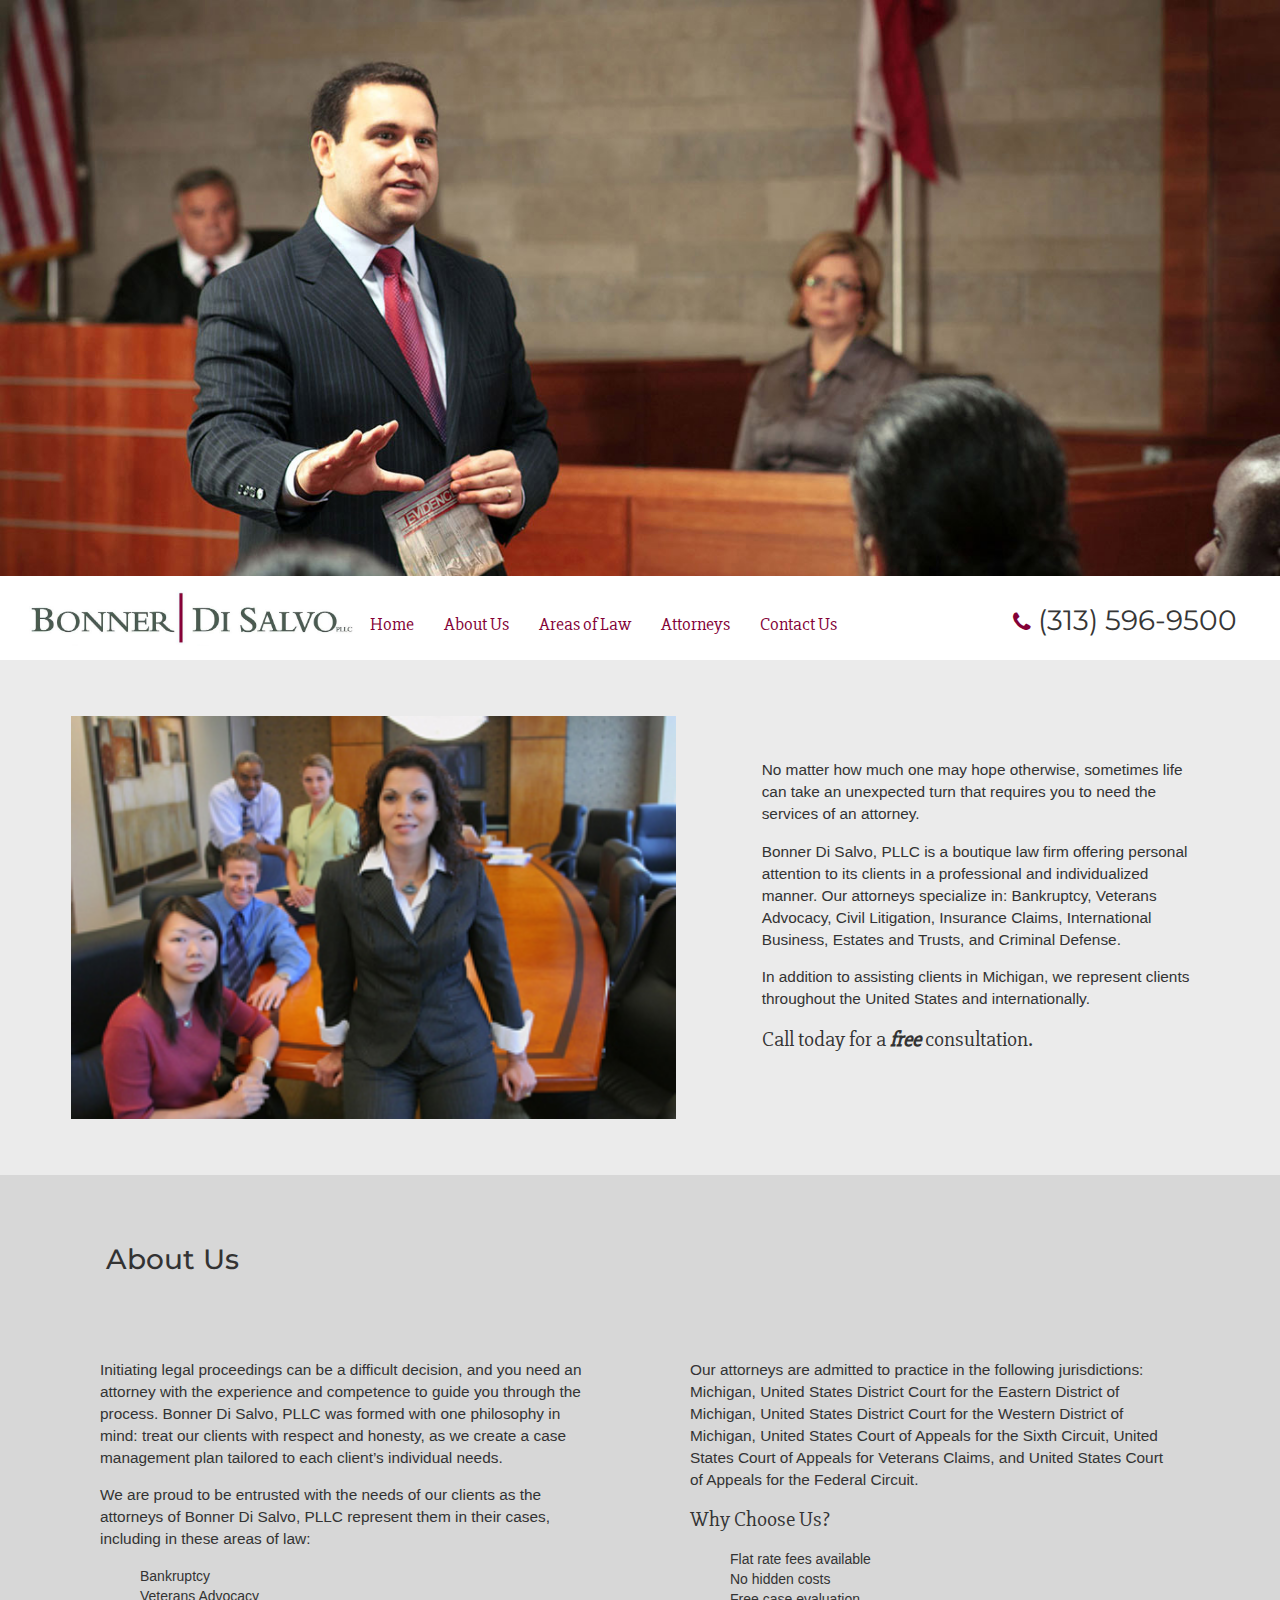
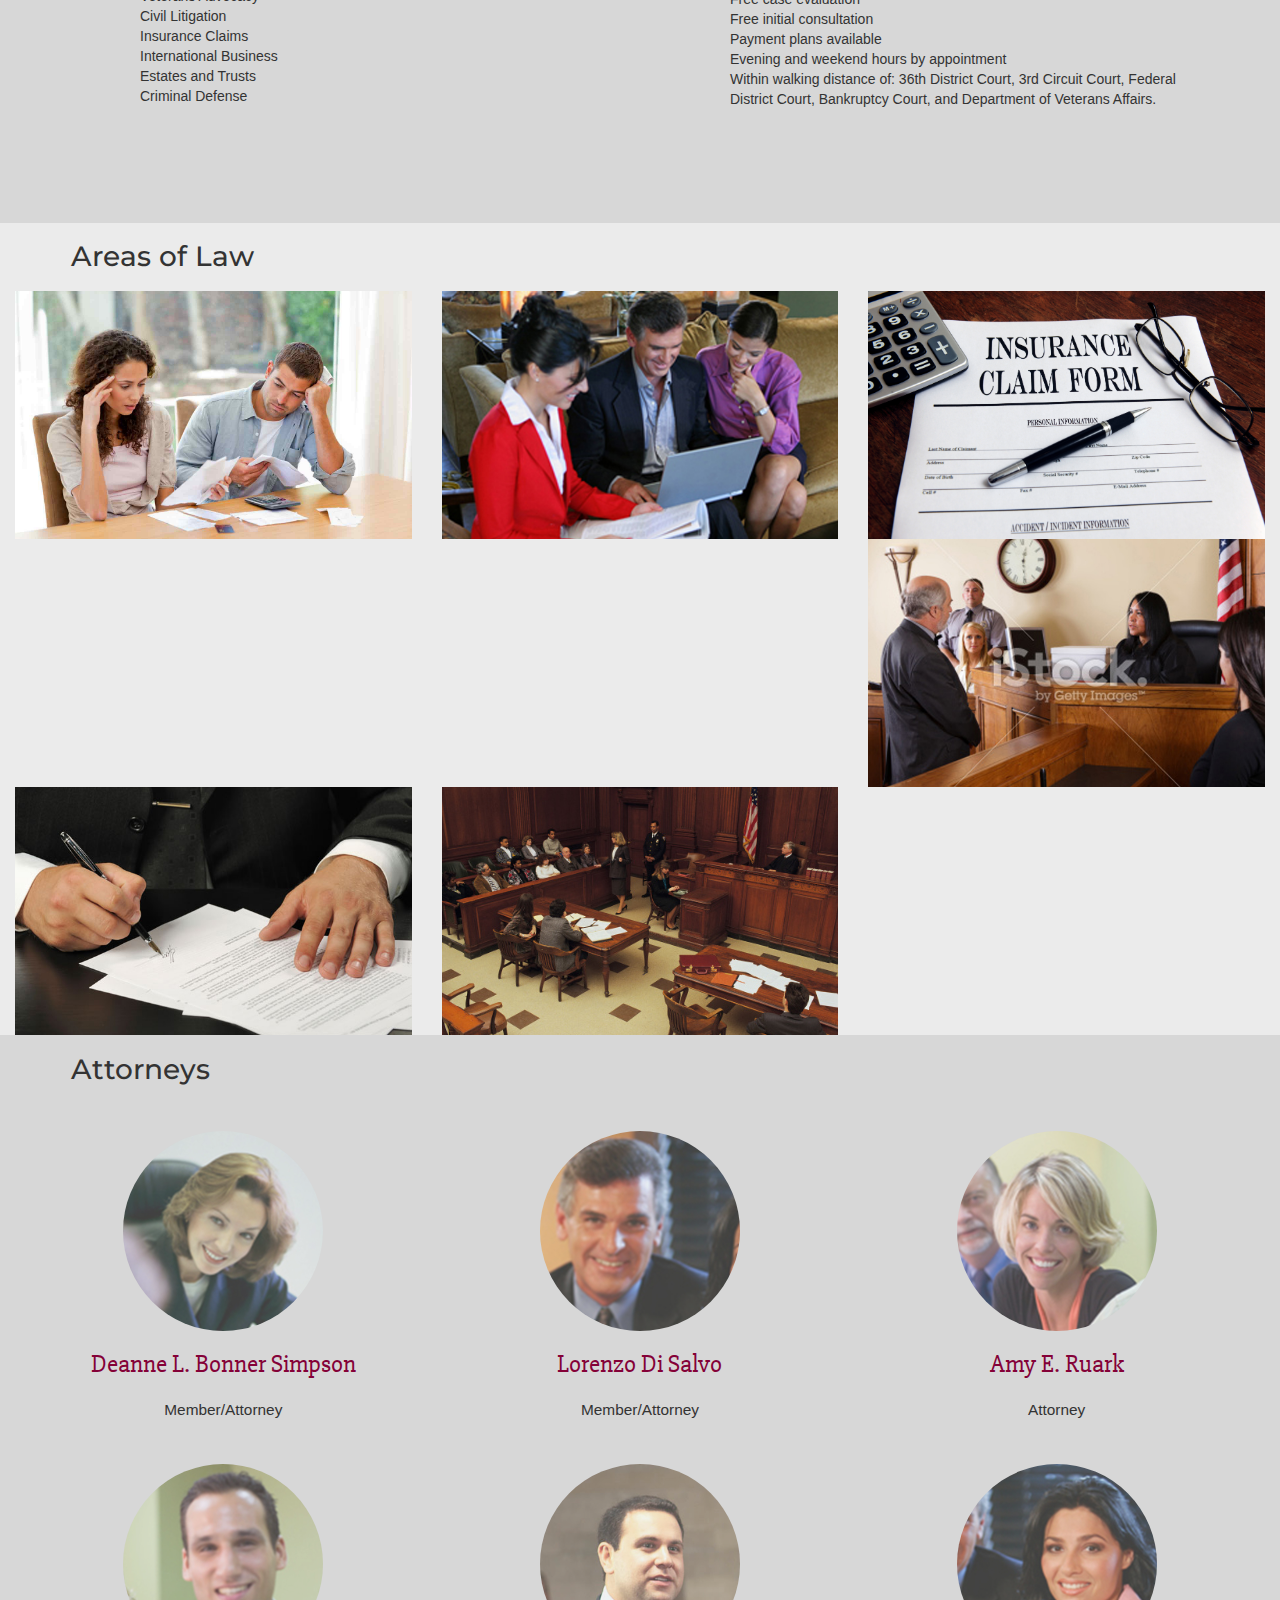
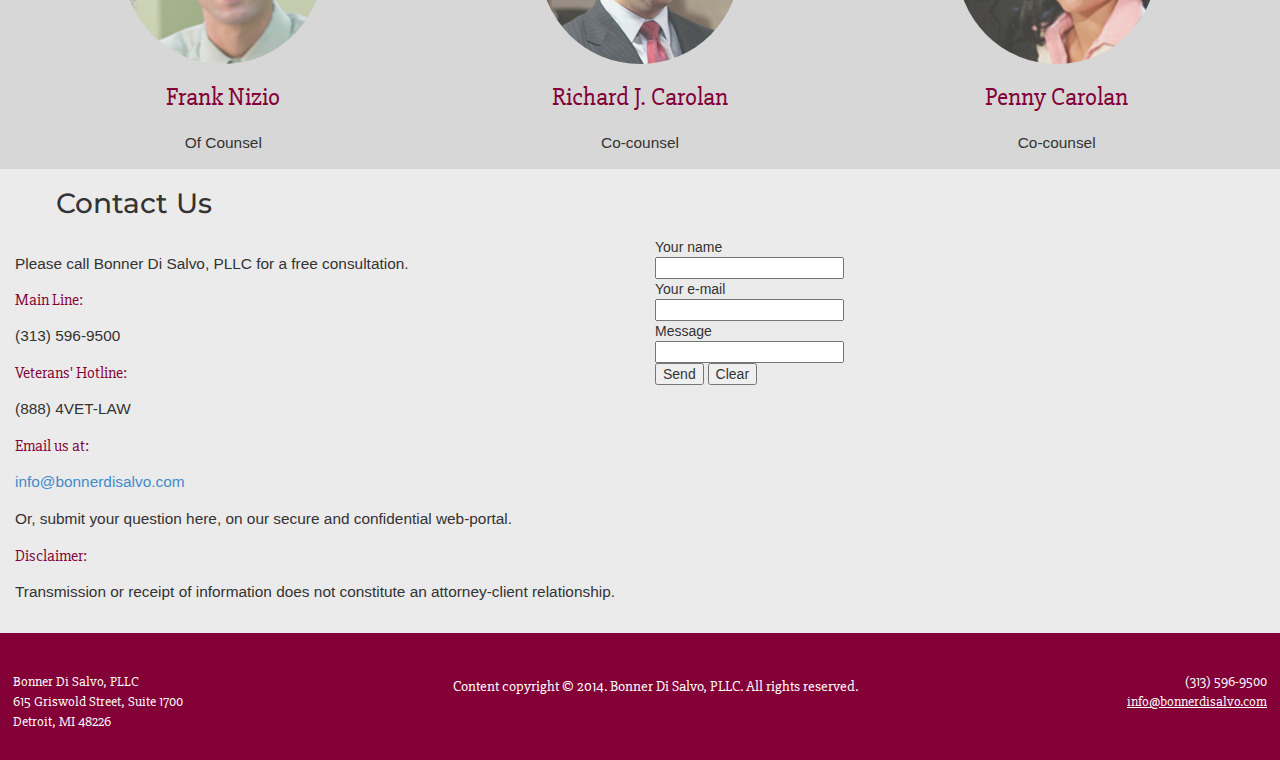
==== commit beed228d: "127" ====
--- a/final/index.html
+++ b/final/index.html
@@ -23,7 +23,7 @@
   </head>
   <body>
 	  <div class="container" id="leadimage">
-<img src="images/leadimage.jpg">
+<img src="images/leadimage.jpg" alt="Man standing in courtroom">
 	  </div>
 	  
 	<!--   <div class="header">
@@ -34,7 +34,7 @@
 				<!-- Nav:Begin -->
 				<div style="display:block;" >
 	<ul id="Nav1" class="nav">
-	<li><img src="images/logo.jpg"></li>
+	<li><img src="images/logo.jpg" alt="Bonner Di Salvo logo"></li>
 	<li><a href="#"  class="scroll-link" data-id="home">Home</a></li>
 	<li><a href="#"  class="scroll-link" data-id="about">About Us</a></li>
 	<li><a href="#"  class="scroll-link" data-id="law">Areas of Law</a></li>
@@ -47,7 +47,7 @@
 	
 		  <div class="container page-section" id="home">
 			  <div class="row">
-	        <div class="col-md-7"><img class="aboutimage" src="images/office.jpg"></div>
+	        <div class="col-md-7"><img class="aboutimage" src="images/office.jpg" alt="The offices of Bonner Di Salvo"></div>
 	        <div class="col-md-5" id="text"><p>No matter how much one may hope otherwise, sometimes life can take an unexpected turn that requires you to need the services of an attorney.</p>
 
 	<p>Bonner Di Salvo, PLLC is a boutique law firm offering personal attention to its clients in a professional and individualized manner. Our attorneys specialize in: Bankruptcy, Veterans Advocacy, Civil Litigation, Insurance Claims, International Business, Estates and Trusts, and Criminal Defense.</p> 
@@ -94,14 +94,14 @@
   <div class="container page-section" id="law">
 	  <h1>Areas of Law</h1>
 	  <div class="row">
-        <div class="col-md-4"><figure><img src="images/bankruptcy.jpg"><a href ="Areas_of_Law.html"><figcaption><h3>Bankruptcy</h3></figcaption></a></figure></div>
-        <div class="col-md-4"><figure><img src="images/veterans.jpg"><a href ="Areas_of_Law.html"><figcaption><h3>Veterans Advocacy</h3></figcaption></a></figure></div>
-        <div class="col-md-4"><figure><img src="images/insurance.jpg"><a href ="Areas_of_Law.html"><figcaption><h3>Insurance Claims</h3></figcaption></a></figure></div>
-        <div class="col-md-4"><figure><img src="images/civil.jpg"><a href ="Areas_of_Law.html"><figcaption><h3>Civil Litigation</h3>
-</figcaption></a></figure></div>
-        <div class="col-md-4"><figure><img src="images/estate.jpg"><a href ="Areas_of_Law.html"><figcaption><h3>Estate Planning</h3> </figcaption></a></figure></div>
-        <div class="col-md-4"><figure><img src="images/criminal.jpg"><a href ="Areas_of_Law.html"><figcaption><h3>Criminal Law</h3>
-</figcaption></a></figure></div>
+        <div class="col-md-4"><figure><img src="images/bankruptcy.jpg" alt="Bankruptcy law"><a href ="Areas_of_Law.html"><div class="fc"><h3>Bankruptcy</h3></div></a></figure></div>
+        <div class="col-md-4"><figure><img src="images/veterans.jpg" alt="Veterans Law"><a href ="Areas_of_Law.html"><div class="fc"><h3>Veterans Advocacy</h3></div></a></figure></div>
+        <div class="col-md-4"><figure><img src="images/insurance.jpg" alt="Insurance Claims"><a href ="Areas_of_Law.html"><div class="fc"><h3>Insurance Claims</h3></div></a></figure></div>
+        <div class="col-md-4"><figure><img src="images/civil.jpg" alt="Civil litigation"><a href ="Areas_of_Law.html"><div class="fc"><h3>Civil Litigation</h3>
+</div></a></figure></div>
+        <div class="col-md-4"><figure><img src="images/estate.jpg" alt="Estate planning"><a href ="Areas_of_Law.html"><div class="fc"><h3>Estate Planning</h3> </div></a></figure></div>
+        <div class="col-md-4"><figure><img src="images/criminal.jpg" alt="Criminal law"><a href ="Areas_of_Law.html"><div class="fc"><h3>Criminal Law</h3>
+</div></a></figure></div>
 
 	  </div>
   </div>
@@ -110,12 +110,12 @@
   <div class="container page-section" id="attorneys">
 	  <h1>Attorneys</h1>
 	  <div class="row">
-        <div class="col-md-4"><figure id="circle"><img src="images/bonner.jpg"></figure><h2>Deanne L. Bonner Simpson</h2><p>Member/Attorney</p></div>
-        <div class="col-md-4"><figure id="circle"><img src="images/disalvo.jpg"></figure><h2>Lorenzo Di Salvo</h2><p>Member/Attorney</p></div>
-        <div class="col-md-4"><figure id="circle"><img src="images/ruark.jpg"></figure><h2>Amy E. Ruark</h2><p>Attorney</p></div>
-        <div class="col-md-4"><figure id="circle"><img src="images/nizio.jpg"></figure><h2>Frank Nizio</h2><p>Of Counsel</p></div>
-        <div class="col-md-4"><figure id="circle"><img src="images/rcarolan.jpg"></figure><h2>Richard J. Carolan</h2><p>Co-counsel</p></div>
-        <div class="col-md-4"><figure id="circle"><img src="images/pcarolan.jpg"></figure><h2>Penny Carolan</h2><p>Co-counsel</p></div>
+        <div class="col-md-4 circle"><figure><img src="images/bonner.jpg" alt="Deanne Bonner headshot"></figure><h2>Deanne L. Bonner Simpson</h2><p>Member/Attorney</p></div>
+        <div class="col-md-4 circle"><figure><img src="images/disalvo.jpg"  alt="Lorenzo Di Salvo headshot"></figure><h2>Lorenzo Di Salvo</h2><p>Member/Attorney</p></div>
+        <div class="col-md-4 circle"><figure><img src="images/ruark.jpg" alt="Amy Ruark headshot"></figure><h2>Amy E. Ruark</h2><p>Attorney</p></div>
+        <div class="col-md-4 circle"><figure><img src="images/nizio.jpg" alt="Frank Nizzio headshot"></figure><h2>Frank Nizio</h2><p>Of Counsel</p></div>
+        <div class="col-md-4 circle"><figure><img src="images/rcarolan.jpg" alt="Richard Carolan headshot"></figure><h2>Richard J. Carolan</h2><p>Co-counsel</p></div>
+        <div class="col-md-4 circle"><figure><img src="images/pcarolan.jpg" alt="Penny Carolan"></figure><h2>Penny Carolan</h2><p>Co-counsel</p></div>
 	  </div>
   </div>	
   
@@ -133,37 +133,16 @@
 <p>Or, submit your question here, on our secure and confidential web-portal.</p>
 
 <h3>Disclaimer:</h3> <p>Transmission or receipt of information does not constitute an attorney-client relationship.</p> </div>
-		 <div class="col-md-6">            <form labelid="formLabel_ContactForm" method="post" action="https://sitesupport.websitetonight.com/formmailer.aspx?projectid=2238408&websiteid=21236312&emailid=" name="Contact Form" id="wstForm_Contact">
-                <table cellspacing="0" cellpadding="0" style="width: 100%;">
-                    <tbody>
-                        <tr>
-                            <td style="padding-bottom: 10px; padding-right: 10px;">
-                            <span controlid="formElement_Name" id="formLabel_Name"><h3>Sender's Name</h3></span> <br />
-                            <input type="text" labelid="formLabel_Name" name="Name" style="padding: 2px; width: 100%; border: 1px solid #3c4d55; background-color: #FFF;" id="formElement_Name" />
-                            </td>
-                        </tr>
-                        <tr>
-                            <td style="padding-bottom: 10px; padding-right: 10px;">
-                            <span controlid="formElement_Email" id="formLabel_Email"><h3>Sender's Email</h3></span> <br />
-                            <input type="text" labelid="formLabel_Email" name="Email" style="padding: 2px; width: 100%; border: 1px solid #3c4d55; background-color: #FFF;" id="formElement_Email" />
-                            </td>
-                        </tr>
-                        <tr>
-                            <td style="padding-bottom: 10px; padding-right: 10px;">
-                            <span controlid="formElement_Comments" id="formLabel_Comments"><h3>Comments</h3></span> <br />
-                            <textarea labelid="formLabel_Comments" name="Comments" style="overflow: auto; height: 40px; padding: 2px; width: 100%; border: 1px solid #3c4d55; background-color: #FFF;" id="formElement_Comments" type="text"></textarea>
-                            </td>
-                        </tr>
-                        <tr>
-                            <td>
-                            <input type="hidden" value="Contact Form." name="FormMailerSubject" id="FormMailerSubject" /><input type="hidden" value="http://bonnerdisalvo.com/Home.html" name="FormMailerRedirect" id="FormMailerRedirect" /><input type="hidden" id="FormMailerUrl" name="FormMailerUrl" value="https://sitesupport.websitetonight.com/formmailer.aspx?projectid=2238408&websiteid=21236312&emailid=" /> </td>
-                        </tr>
-                        <tr>
-                            <td><input type="submit" onclick="return wstxSubmitForm(this);" value="Submit" style="padding: 2px; border: 0px; background-color: #840137;" id="wstForm_Contact_Submit" /></td>
-                        </tr>
-                    </tbody>
-                </table>
-            </form></div>
+		 <div class="col-md-6">            <form action="contact.php" method="post">
+    Your name<br>
+    <input type="text" name="cf_name"><br>
+    Your e-mail<br>
+    <input type="text" name="cf_email"><br>
+    Message<br>
+    <input type="text" name="cf_message"><br>
+<input type="submit" value="Send">
+<input type="reset" value="Clear">
+</form></div>
 	</div>
   </div>
   
@@ -176,7 +155,6 @@
 
 <p>Content copyright © 2014. Bonner Di Salvo, PLLC. All rights reserved.</p></div>
 </div>
-   </div>
 
     <!-- jQuery (necessary for Bootstrap's JavaScript plugins) -->
     <script src="https://ajax.googleapis.com/ajax/libs/jquery/1.11.1/jquery.min.js"></script>
--- a/final/css/application.css
+++ b/final/css/application.css
@@ -43,16 +43,15 @@
 }
 /* line 17, ../sass/components/_attorneys.scss */
 #attorneys img {
-  margin: 0;
-  padding: 0;
-  width: 100%;
+  align: center;
+  padding: 0;
   filter: progid:DXImageTransform.Microsoft.Alpha(Opacity=70);
   opacity: 0.7;
   -webkit-transition: opacity 1s;
   /* For Safari 3.1 to 6.0 */
   transition: opacity 1s;
 }
-/* line 25, ../sass/components/_attorneys.scss */
+/* line 24, ../sass/components/_attorneys.scss */
 #attorneys img:hover {
   -webkit-transition: opacity 1s;
   /* For Safari 3.1 to 6.0 */
@@ -60,7 +59,7 @@
   filter: progid:DXImageTransform.Microsoft.Alpha(Opacity=100);
   opacity: 1;
 }
-/* line 30, ../sass/components/_attorneys.scss */
+/* line 29, ../sass/components/_attorneys.scss */
 #attorneys div {
   margin: 0;
   padding: 0;
@@ -131,11 +130,11 @@
 }
 
 /* line 18, ../sass/components/_header.scss */
-#circle {
+.circle {
   padding-top: 2em;
 }
 /* line 20, ../sass/components/_header.scss */
-#circle img {
+.circle img {
   width: 200px;
   height: 200px;
   border-radius: 50%;
@@ -205,14 +204,20 @@
   top: 20%;
   position: relative;
 }
-/* line 21, ../sass/components/_law.scss */
+/* line 20, ../sass/components/_law.scss */
 #law img {
   width: 100%;
   padding: 0;
   margin: 0;
 }
-/* line 26, ../sass/components/_law.scss */
-#law figcaption {
+/* line 25, ../sass/components/_law.scss */
+#law figure {
+  width: 100%;
+  padding: 0;
+  margin: 0;
+}
+/* line 30, ../sass/components/_law.scss */
+#law .fc {
   background-color: rgba(0, 0, 0, 0.9);
   opacity: 0;
   position: absolute;
@@ -229,8 +234,8 @@
   color: #fff;
   font-size: 16px;
 }
-/* line 42, ../sass/components/_law.scss */
-#law figcaption:hover {
+/* line 46, ../sass/components/_law.scss */
+#law .fc:hover {
   display: block;
   opacity: 1.0;
 }
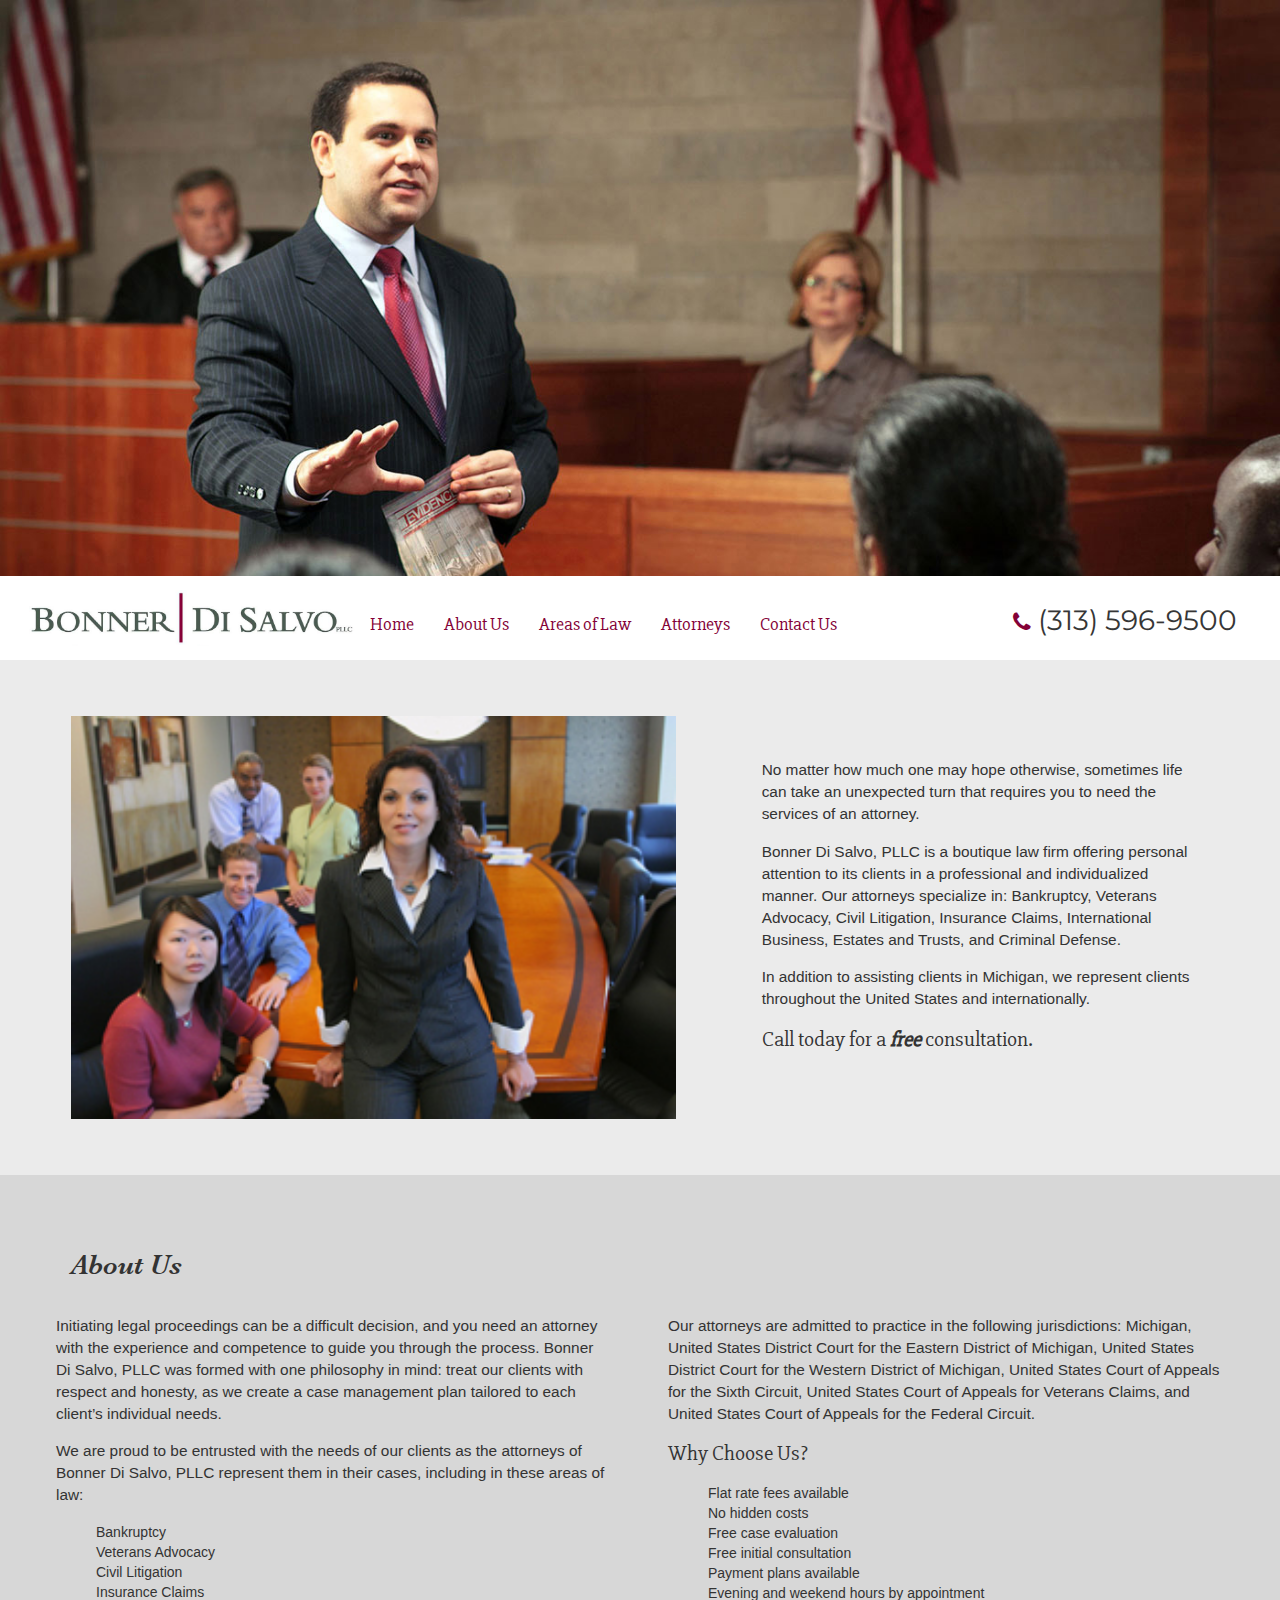
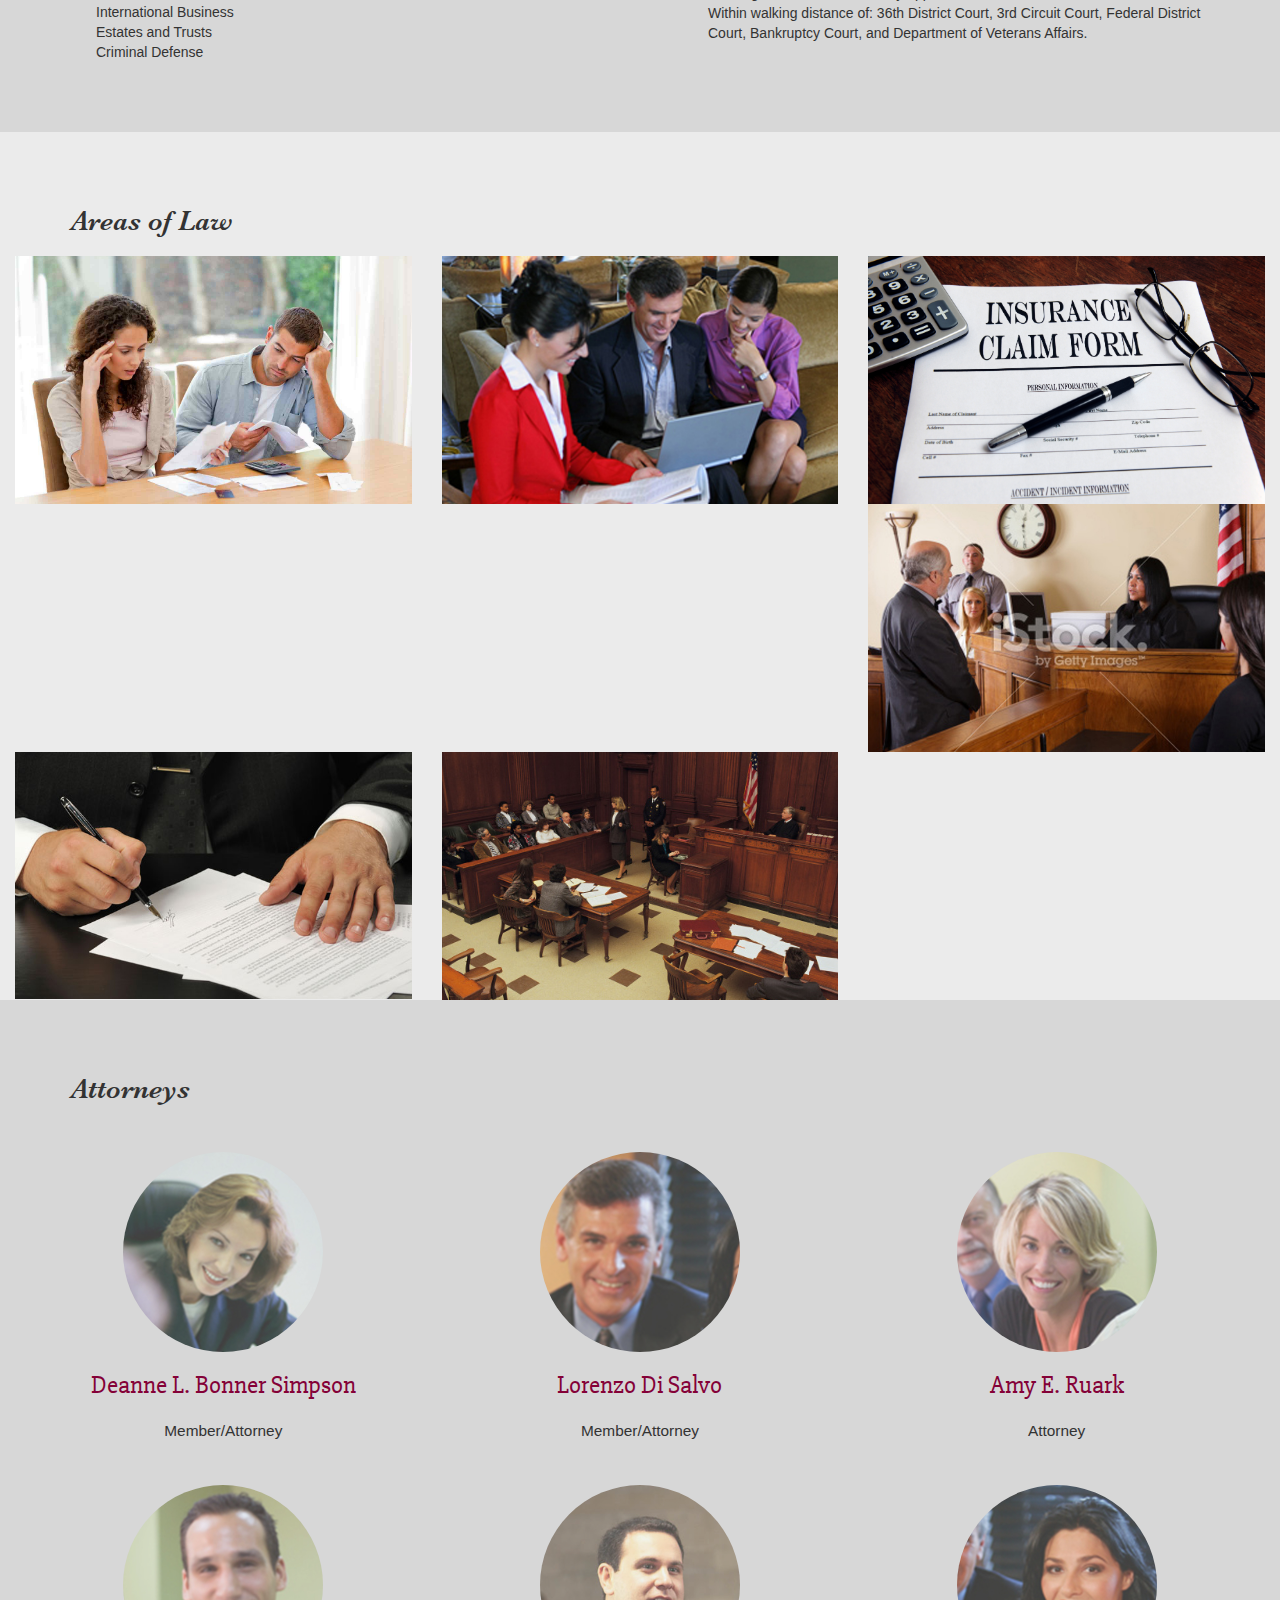
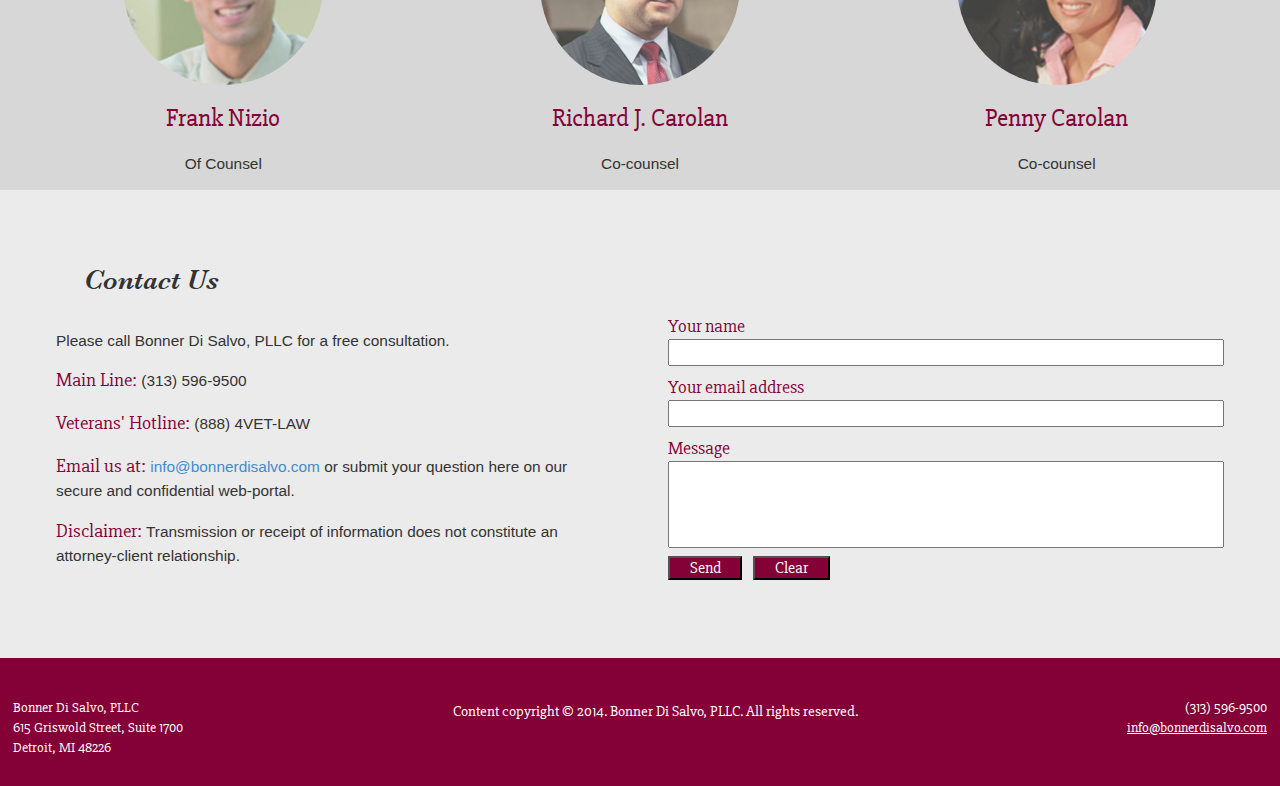
==== commit 98bcb10b: "final" ====
--- a/final/index.html
+++ b/final/index.html
@@ -60,8 +60,9 @@
   </div>
 	
 	<div class="container page-section" id="about">
+		<h1>About Us</h1>
+
 	  <div class="row">
-		<h1>About Us</h1>
 	        <div class="col-md-6">
 <p>Initiating legal proceedings can be a difficult decision, and you need an attorney with the experience and competence to guide you through the process. Bonner Di Salvo, PLLC was formed with one philosophy in mind: treat our clients with respect and honesty, as we create a case management plan tailored to each client’s individual needs.</p>
 
@@ -94,14 +95,14 @@
   <div class="container page-section" id="law">
 	  <h1>Areas of Law</h1>
 	  <div class="row">
-        <div class="col-md-4"><figure><img src="images/bankruptcy.jpg" alt="Bankruptcy law"><a href ="Areas_of_Law.html"><div class="fc"><h3>Bankruptcy</h3></div></a></figure></div>
-        <div class="col-md-4"><figure><img src="images/veterans.jpg" alt="Veterans Law"><a href ="Areas_of_Law.html"><div class="fc"><h3>Veterans Advocacy</h3></div></a></figure></div>
-        <div class="col-md-4"><figure><img src="images/insurance.jpg" alt="Insurance Claims"><a href ="Areas_of_Law.html"><div class="fc"><h3>Insurance Claims</h3></div></a></figure></div>
-        <div class="col-md-4"><figure><img src="images/civil.jpg" alt="Civil litigation"><a href ="Areas_of_Law.html"><div class="fc"><h3>Civil Litigation</h3>
-</div></a></figure></div>
-        <div class="col-md-4"><figure><img src="images/estate.jpg" alt="Estate planning"><a href ="Areas_of_Law.html"><div class="fc"><h3>Estate Planning</h3> </div></a></figure></div>
-        <div class="col-md-4"><figure><img src="images/criminal.jpg" alt="Criminal law"><a href ="Areas_of_Law.html"><div class="fc"><h3>Criminal Law</h3>
-</div></a></figure></div>
+        <div class="col-md-4"><figure><img src="images/bankruptcy.jpg" alt="Bankruptcy law"><div class="fc"><h3>Bankruptcy</h3></div></figure></div>
+        <div class="col-md-4"><figure><img src="images/veterans.jpg" alt="Veterans Law"><div class="fc"><h3>Veterans Advocacy</h3></div></figure></div>
+        <div class="col-md-4"><figure><img src="images/insurance.jpg" alt="Insurance Claims"><div class="fc"><h3>Insurance Claims</h3></div></figure></div>
+        <div class="col-md-4"><figure><img src="images/civil.jpg" alt="Civil litigation"><div class="fc"><h3>Civil Litigation</h3>
+</div></figure></div>
+        <div class="col-md-4"><figure><img src="images/estate.jpg" alt="Estate planning"><div class="fc"><h3>Estate Planning</h3> </div></figure></div>
+        <div class="col-md-4"><figure><img src="images/criminal.jpg" alt="Criminal law"><div class="fc"><h3>Criminal Law</h3>
+</div></figure></div>
 
 	  </div>
   </div>
@@ -124,24 +125,22 @@
 		 <h1>Contact Us</h1>
 		 <div class="col-md-6"><p>Please call Bonner Di Salvo, PLLC for a free consultation.</p>
 
-<h3>Main Line:</h3>  <p>(313) 596-9500</p>
-
-<h3>Veterans' Hotline:</h3> <p>(888) 4VET-LAW</p>
-
-<h3>Email us at:</h3> <p><a href="mailto:info@bonnerdisalvo.com" target="_top">info@bonnerdisalvo.com</a></p>
-
-<p>Or, submit your question here, on our secure and confidential web-portal.</p>
-
-<h3>Disclaimer:</h3> <p>Transmission or receipt of information does not constitute an attorney-client relationship.</p> </div>
+<p><b>Main Line:</b> (313) 596-9500</p>
+
+<p><b>Veterans' Hotline:</b> (888) 4VET-LAW</p>
+
+<p><b>Email us at:</b> <a href="mailto:info@bonnerdisalvo.com" target="_top">info@bonnerdisalvo.com</a> or submit your question here on our secure and confidential web-portal.</p>
+
+<p><b>Disclaimer:</b> Transmission or receipt of information does not constitute an attorney-client relationship.</p> </div>
 		 <div class="col-md-6">            <form action="contact.php" method="post">
     Your name<br>
-    <input type="text" name="cf_name"><br>
-    Your e-mail<br>
-    <input type="text" name="cf_email"><br>
+    <input type="text" name="cf_name" id="cf_name"><br>
+    Your email address<br>
+    <input type="text" name="cf_email" id="cf_email"><br>
     Message<br>
-    <input type="text" name="cf_message"><br>
-<input type="submit" value="Send">
-<input type="reset" value="Clear">
+    <input type="text" name="cf_message" id="cf_message"><br>
+<input type="submit" value="Send" id="send">
+<input type="reset" value="Clear" id="clear">
 </form></div>
 	</div>
   </div>
@@ -159,6 +158,7 @@
     <!-- jQuery (necessary for Bootstrap's JavaScript plugins) -->
     <script src="https://ajax.googleapis.com/ajax/libs/jquery/1.11.1/jquery.min.js"></script>
 	<script src="js/bootstrap.min.js" type="text/javascript"></script>
+	<script src="js/jq-sticky-anything.min.js" type="text/javascript"></script>
 	<script type="text/javascript">
 	$(document).ready(function() {
 		// navigation click actions	
@@ -177,6 +177,7 @@
 			event.preventDefault();
 			$('#main-nav').toggleClass("open");
 		});
+		$('.nav').stickThis();
 	});
 	// scroll function
 	function scrollToID(id, speed){
--- a/final/css/application.css
+++ b/final/css/application.css
@@ -5,19 +5,21 @@
 }
 /* line 6, ../sass/components/_about.scss */
 #about div {
-  padding: 50px;
-}
-/* line 9, ../sass/components/_about.scss */
+  padding-left: 2em;
+  padding-right: 2em;
+  padding-bottom: 2em;
+}
+/* line 11, ../sass/components/_about.scss */
 #about img.aboutimage {
   width: 100%;
 }
-/* line 12, ../sass/components/_about.scss */
+/* line 14, ../sass/components/_about.scss */
 #about ul {
   list-style-image: none;
   list-style-type: none;
   margin-left: 0;
 }
-/* line 15, ../sass/components/_about.scss */
+/* line 17, ../sass/components/_about.scss */
 #about img.smedia {
   width: 5em;
 }
@@ -70,6 +72,58 @@
   background-color: #ebebeb;
   width: 100%;
   padding-bottom: 1em;
+}
+/* line 5, ../sass/components/_contact.scss */
+#contact b {
+  font-family: 'Slabo 27px', serif;
+  color: #840137;
+  font-weight: normal;
+  font-size: 1.25em;
+}
+/* line 11, ../sass/components/_contact.scss */
+#contact div {
+  padding-left: 2em;
+  padding-right: 2em;
+  padding-bottom: 2em;
+}
+/* line 16, ../sass/components/_contact.scss */
+#contact form {
+  font-family: 'Slabo 27px', serif;
+  color: #840137;
+  font-size: 1.25em;
+}
+/* line 21, ../sass/components/_contact.scss */
+#contact #cf_name {
+  width: 100%;
+  margin-bottom: .5em;
+}
+/* line 25, ../sass/components/_contact.scss */
+#contact #cf_email {
+  width: 100%;
+  margin-bottom: .5em;
+}
+/* line 29, ../sass/components/_contact.scss */
+#contact #cf_message {
+  width: 100%;
+  height: 5em;
+}
+/* line 33, ../sass/components/_contact.scss */
+#contact #send {
+  background-color: #840137;
+  margin: .5em .5em .5em 0;
+  padding: 0 1.25em 0 1.25em;
+  color: #FFF;
+  font-family: 'Slabo 27px', serif;
+  font-size: 90%;
+}
+/* line 41, ../sass/components/_contact.scss */
+#contact #clear {
+  background-color: #840137;
+  margin: .5em .5em .5em 0;
+  padding: 0 1.25em 0 1.25em;
+  color: #FFF;
+  font-family: 'Slabo 27px', serif;
+  font-size: 90%;
 }
 
 /* line 1, ../sass/components/_footer.scss */
@@ -144,59 +198,88 @@
   margin-top: 2em;
 }
 
-/* line 2, ../sass/components/_home.scss */
+@media only screen and (max-width: 1135px) and (min-width: 651px) {
+  /* line 3, ../sass/components/_home.scss */
+  #home #text {
+    padding: 6em;
+  }
+}
+@media only screen and (max-width: 650px) and (min-width: 481px) {
+  /* line 11, ../sass/components/_home.scss */
+  #home #text {
+    padding: 4em;
+  }
+}
+@media only screen and (max-width: 480px) {
+  /* line 20, ../sass/components/_home.scss */
+  #home #text {
+    padding: 4em;
+  }
+}
+/* line 26, ../sass/components/_home.scss */
 #home {
   background-color: #ebebeb;
   width: 100%;
 }
-/* line 5, ../sass/components/_home.scss */
+/* line 29, ../sass/components/_home.scss */
 #home img {
   width: 100%;
   padding: 4em;
 }
-/* line 9, ../sass/components/_home.scss */
+/* line 33, ../sass/components/_home.scss */
 #home #text {
   padding-right: 6em;
   padding-top: 6em;
 }
 
-/* line 14, ../sass/components/_home.scss */
+/* line 38, ../sass/components/_home.scss */
 p {
   font-family: sans-serif;
   font-size: 1.1em;
 }
 
-/* line 19, ../sass/components/_home.scss */
+/* line 43, ../sass/components/_home.scss */
 h1 {
-  font-family: 'Montserrat', sans-serif;
-  font-size: 3.5em;
+  font-family: 'BaskSBI', serif;
   padding-left: 2em;
-}
-
-/* line 25, ../sass/components/_home.scss */
+  padding-top: 2em;
+}
+
+/* line 49, ../sass/components/_home.scss */
 h2 {
   font-family: 'Slabo 27px', serif;
 }
 
-/* line 29, ../sass/components/_home.scss */
+/* line 53, ../sass/components/_home.scss */
 h3 {
   font-family: 'Slabo 27px', serif;
   color: #840137;
 }
 
-/* line 3, ../sass/components/_law.scss */
+@font-face {
+  font-family: "BaskSBI";
+  src: url("../fonts/BaskSBI.ttf");
+}
+
+@media (max-width: 650px) {
+  /* line 3, ../sass/components/_law.scss */
+  #law .fc {
+    opacity: none;
+  }
+}
+/* line 11, ../sass/components/_law.scss */
 #lawborder {
   height: 50px;
   margin-bottom: 500px;
 }
 
-/* line 9, ../sass/components/_law.scss */
+/* line 17, ../sass/components/_law.scss */
 #law {
   background-color: #ebebeb;
   width: 100%;
   height: 100%;
 }
-/* line 13, ../sass/components/_law.scss */
+/* line 21, ../sass/components/_law.scss */
 #law h3 {
   text-align: center;
   font-family: 'Slabo 27px', serif;
@@ -204,19 +287,19 @@
   top: 20%;
   position: relative;
 }
-/* line 20, ../sass/components/_law.scss */
+/* line 28, ../sass/components/_law.scss */
 #law img {
   width: 100%;
   padding: 0;
   margin: 0;
 }
-/* line 25, ../sass/components/_law.scss */
+/* line 33, ../sass/components/_law.scss */
 #law figure {
   width: 100%;
   padding: 0;
   margin: 0;
 }
-/* line 30, ../sass/components/_law.scss */
+/* line 38, ../sass/components/_law.scss */
 #law .fc {
   background-color: rgba(0, 0, 0, 0.9);
   opacity: 0;
@@ -234,7 +317,7 @@
   color: #fff;
   font-size: 16px;
 }
-/* line 46, ../sass/components/_law.scss */
+/* line 54, ../sass/components/_law.scss */
 #law .fc:hover {
   display: block;
   opacity: 1.0;
@@ -250,23 +333,72 @@
   width: 100%;
 }
 
-/* line 1, ../sass/components/_navigation.scss */
+@media only screen and (max-width: 1135px) and (min-width: 651px) {
+  /* line 3, ../sass/components/_navigation.scss */
+  .nav li {
+    align: center;
+    text-align: center;
+    display: inline;
+    float: center;
+  }
+  /* line 9, ../sass/components/_navigation.scss */
+  .nav li a {
+    align: right;
+    text-align: right;
+    display: inline;
+    float: center;
+    margin-left: 2em;
+  }
+  /* line 16, ../sass/components/_navigation.scss */
+  .nav li:first-child {
+    width: 100%;
+  }
+  /* line 19, ../sass/components/_navigation.scss */
+  .nav li:last-child {
+    width: 100%;
+  }
+}
+@media only screen and (max-width: 650px) and (min-width: 481px) {
+  /* line 28, ../sass/components/_navigation.scss */
+  .nav li {
+    width: 100%;
+    align: center;
+    text-align: center;
+  }
+  /* line 32, ../sass/components/_navigation.scss */
+  .nav li a {
+    font-size: 2em;
+  }
+}
+@media only screen and (max-width: 480px) {
+  /* line 41, ../sass/components/_navigation.scss */
+  .nav li {
+    width: 100%;
+    align: center;
+    text-align: center;
+  }
+  /* line 45, ../sass/components/_navigation.scss */
+  .nav li a {
+    font-size: 1.5em;
+  }
+}
+/* line 52, ../sass/components/_navigation.scss */
 #navigation {
   width: 100%;
 }
 
-/* line 7, ../sass/components/_navigation.scss */
+/* line 58, ../sass/components/_navigation.scss */
 .nav li {
   float: left;
   padding-top: .85em;
 }
-/* line 10, ../sass/components/_navigation.scss */
+/* line 61, ../sass/components/_navigation.scss */
 .nav li:first-child {
   padding-top: 0;
   padding-left: 1em;
   padding-bottom: 1em;
 }
-/* line 15, ../sass/components/_navigation.scss */
+/* line 66, ../sass/components/_navigation.scss */
 .nav li:last-child {
   display: block;
   font-size: 2em;
@@ -276,19 +408,19 @@
   color: #363636;
   font-family: 'Montserrat', sans-serif;
 }
-/* line 23, ../sass/components/_navigation.scss */
+/* line 74, ../sass/components/_navigation.scss */
 .nav li:last-child i {
   font-size: 1em;
   color: #840137;
 }
-/* line 29, ../sass/components/_navigation.scss */
+/* line 80, ../sass/components/_navigation.scss */
 .nav a {
   display: block;
   font-size: 1.25em;
   color: #840137;
   font-family: 'Slabo 27px', serif;
 }
-/* line 35, ../sass/components/_navigation.scss */
+/* line 86, ../sass/components/_navigation.scss */
 .nav img {
   height: 4em;
 }
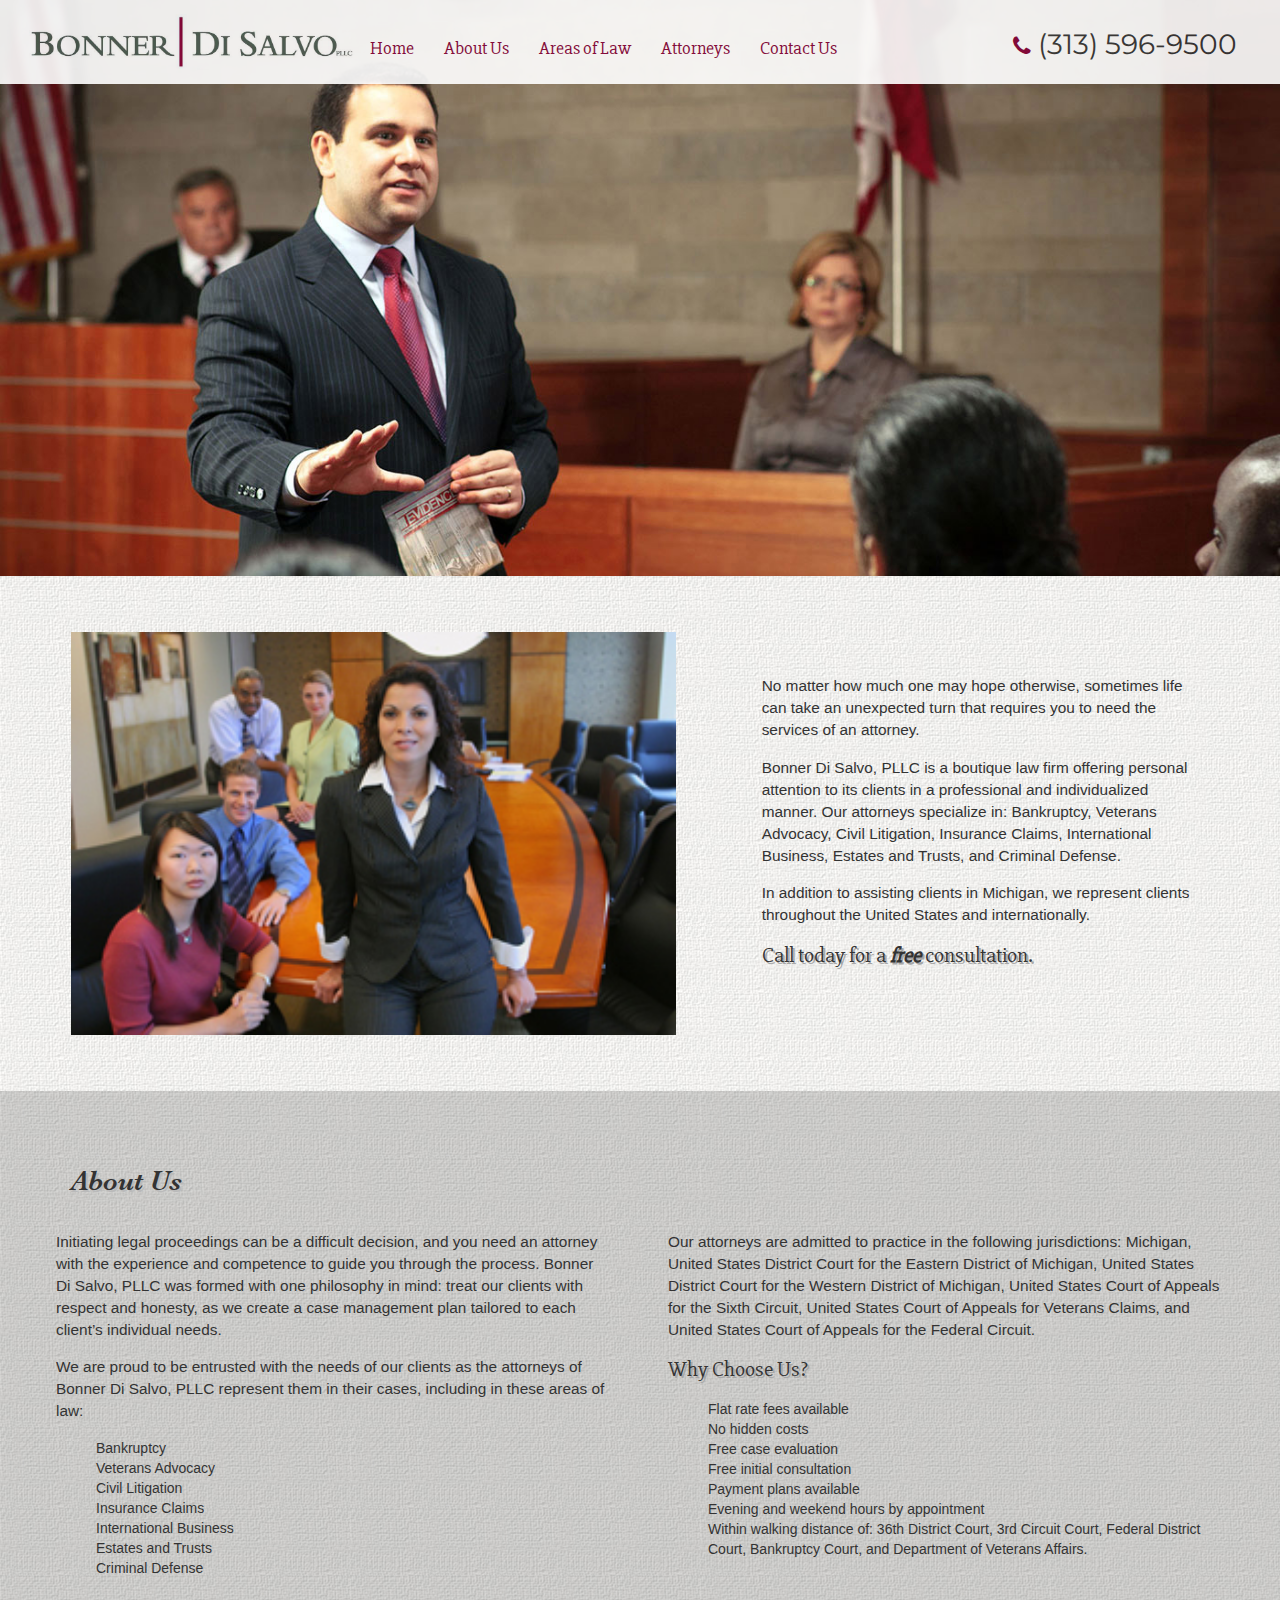
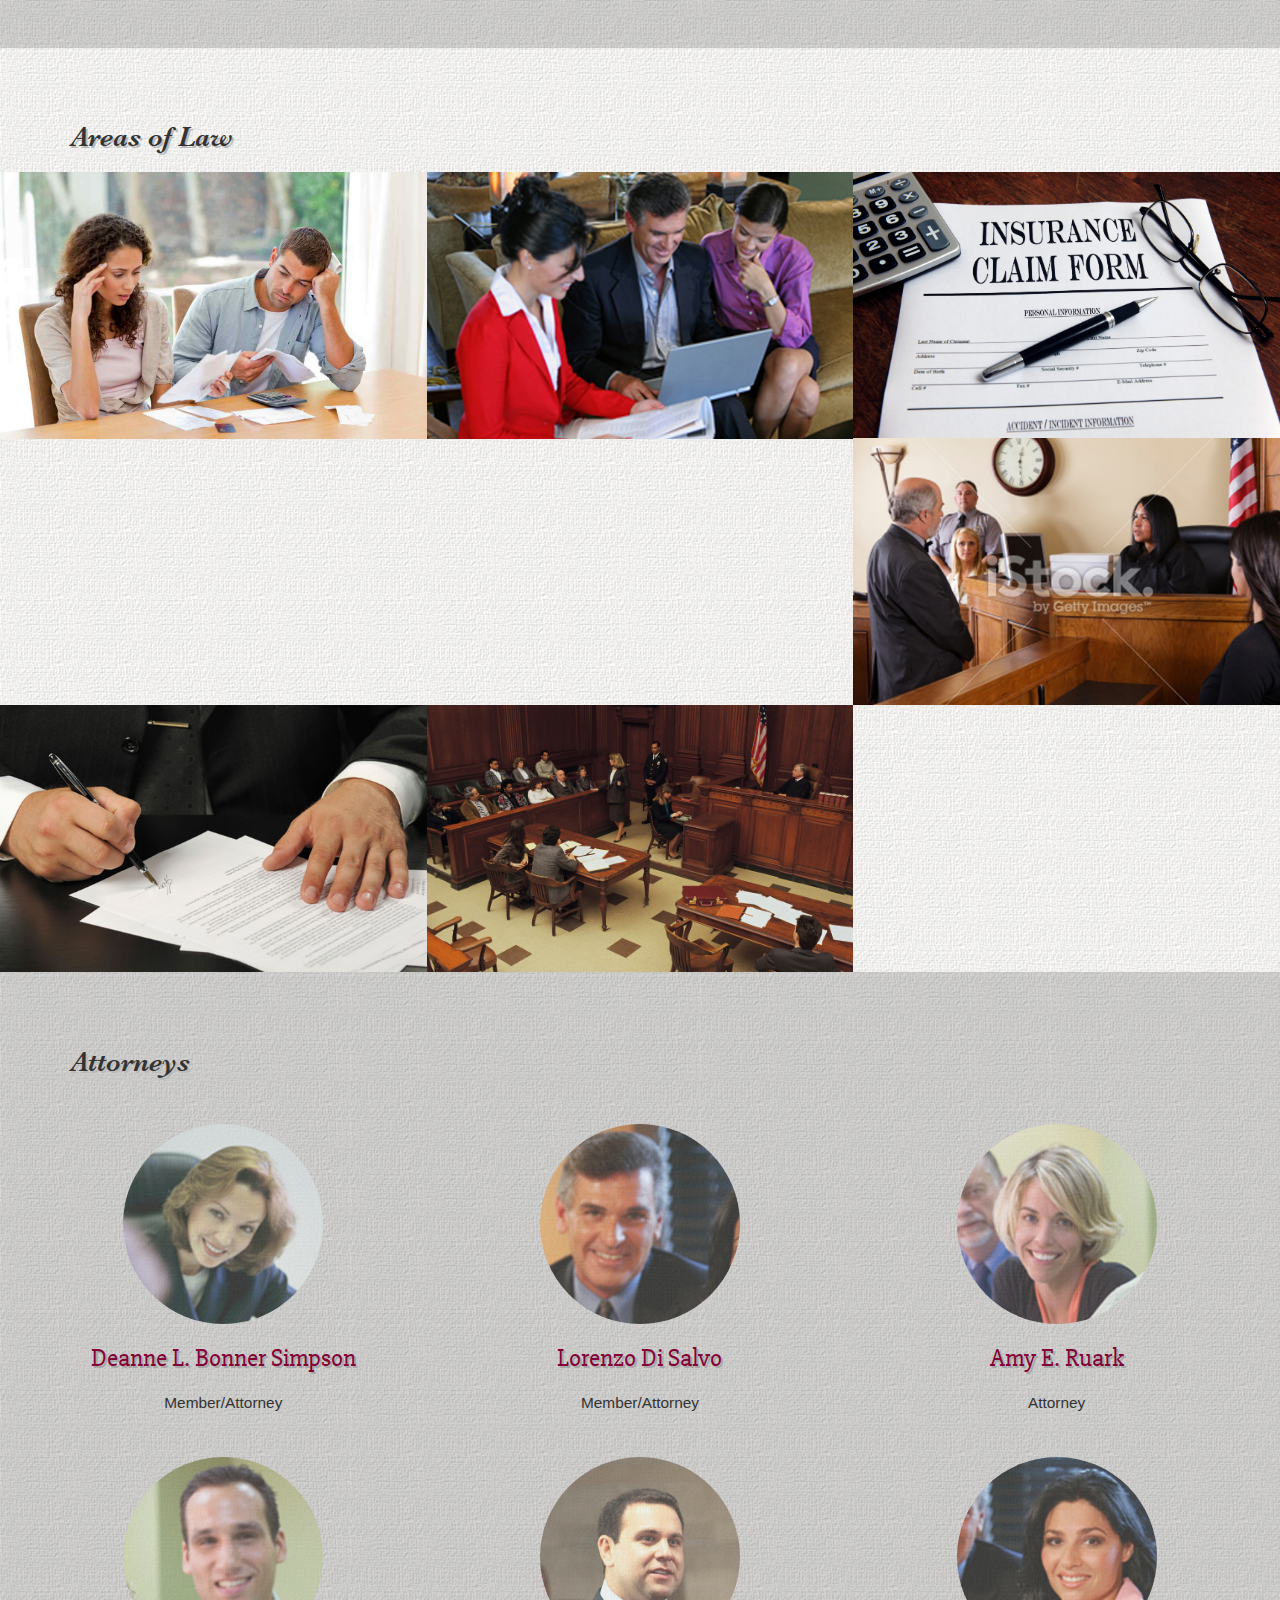
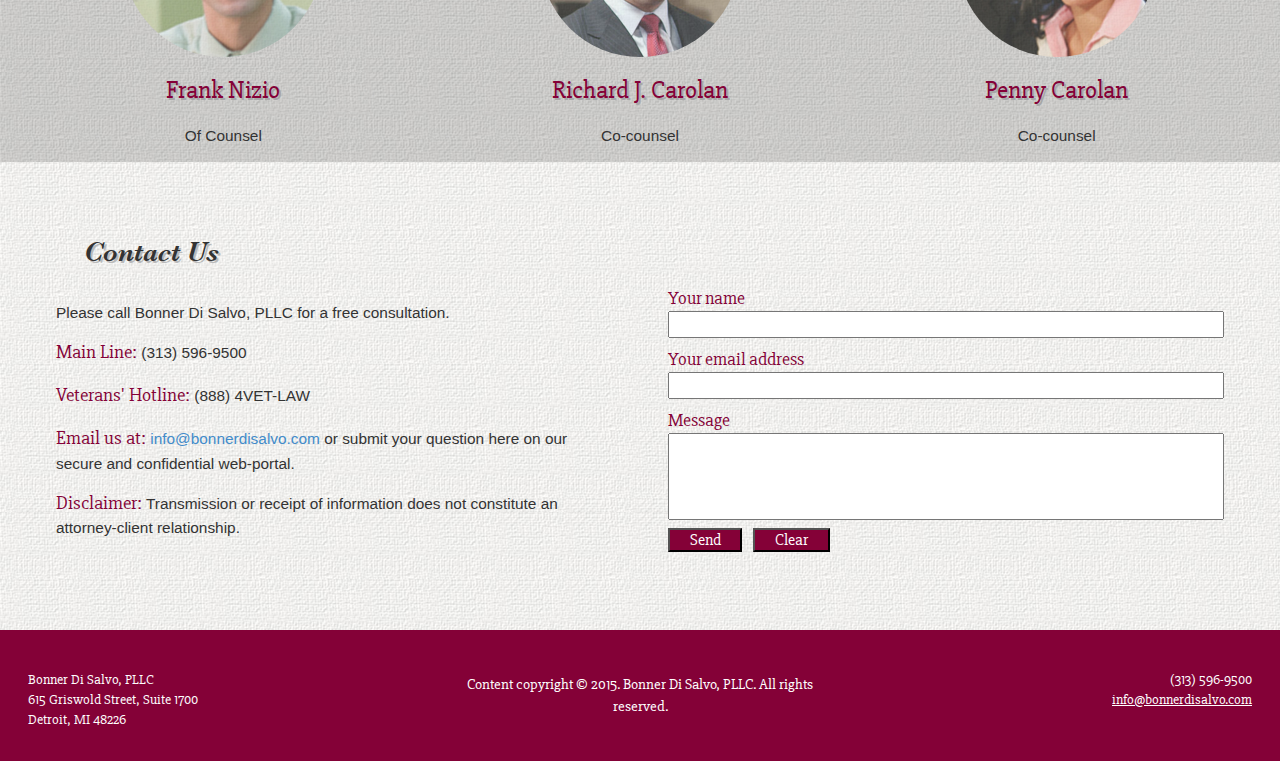
==== commit fb462e7b: "1-10" ====
--- a/final/index.html
+++ b/final/index.html
@@ -22,6 +22,21 @@
     <![endif]-->
   </head>
   <body>
+  	<div class="container" id="navigation">
+  				<!-- Nav:Begin -->
+  				<div style="display:block;" >
+  	<ul id="Nav1" class="nav">
+  	<li><img src="images/logo.jpg" alt="Bonner Di Salvo logo"></li>
+  	<li><a href="#"  class="scroll-link" data-id="home">Home</a></li>
+  	<li><a href="#"  class="scroll-link" data-id="about">About Us</a></li>
+  	<li><a href="#"  class="scroll-link" data-id="law">Areas of Law</a></li>
+  	<li><a href="#"  class="scroll-link" data-id="attorneys">Attorneys</a></li>
+  	<li><a href="#"  class="scroll-link" data-id="contact">Contact Us</a></li>
+  	<li><small><i class="fa fa-phone"></i></small> (313) 596-9500</a></li>
+  	</ul>
+  	</div>
+  	</div>
+	<div id="spacer"></div>
 	  <div class="container" id="leadimage">
 <img src="images/leadimage.jpg" alt="Man standing in courtroom">
 	  </div>
@@ -30,20 +45,6 @@
     	  <h1>Bonner Di Salvo</h1>
 	</div> -->
 		
-	<div class="container" id="navigation">
-				<!-- Nav:Begin -->
-				<div style="display:block;" >
-	<ul id="Nav1" class="nav">
-	<li><img src="images/logo.jpg" alt="Bonner Di Salvo logo"></li>
-	<li><a href="#"  class="scroll-link" data-id="home">Home</a></li>
-	<li><a href="#"  class="scroll-link" data-id="about">About Us</a></li>
-	<li><a href="#"  class="scroll-link" data-id="law">Areas of Law</a></li>
-	<li><a href="#"  class="scroll-link" data-id="attorneys">Attorneys</a></li>
-	<li><a href="#"  class="scroll-link" data-id="contact">Contact Us</a></li>
-	<li><small><i class="fa fa-phone"></i></small> (313) 596-9500</li>
-	</ul>
-	</div>
-	</div>
 	
 		  <div class="container page-section" id="home">
 			  <div class="row">
@@ -95,13 +96,13 @@
   <div class="container page-section" id="law">
 	  <h1>Areas of Law</h1>
 	  <div class="row">
-        <div class="col-md-4"><figure><img src="images/bankruptcy.jpg" alt="Bankruptcy law"><div class="fc"><h3>Bankruptcy</h3></div></figure></div>
-        <div class="col-md-4"><figure><img src="images/veterans.jpg" alt="Veterans Law"><div class="fc"><h3>Veterans Advocacy</h3></div></figure></div>
-        <div class="col-md-4"><figure><img src="images/insurance.jpg" alt="Insurance Claims"><div class="fc"><h3>Insurance Claims</h3></div></figure></div>
-        <div class="col-md-4"><figure><img src="images/civil.jpg" alt="Civil litigation"><div class="fc"><h3>Civil Litigation</h3>
+        <div class="col-md-4 no-padding"><figure><img src="images/bankruptcy.jpg" alt="Bankruptcy law"><div class="fc"><h3>Bankruptcy</h3></div></figure></div>
+        <div class="col-md-4 no-padding"><figure><img src="images/veterans.jpg" alt="Veterans Law"><div class="fc"><h3>Veterans Advocacy</h3></div></figure></div>
+        <div class="col-md-4 no-padding"><figure><img src="images/insurance.jpg" alt="Insurance Claims"><div class="fc"><h3>Insurance Claims</h3></div></figure></div>
+        <div class="col-md-4 no-padding"><figure><img src="images/civil.jpg" alt="Civil litigation"><div class="fc"><h3>Civil Litigation</h3>
 </div></figure></div>
-        <div class="col-md-4"><figure><img src="images/estate.jpg" alt="Estate planning"><div class="fc"><h3>Estate Planning</h3> </div></figure></div>
-        <div class="col-md-4"><figure><img src="images/criminal.jpg" alt="Criminal law"><div class="fc"><h3>Criminal Law</h3>
+        <div class="col-md-4 no-padding"><figure><img src="images/estate.jpg" alt="Estate planning"><div class="fc"><h3>Estate Planning</h3> </div></figure></div>
+        <div class="col-md-4 no-padding"><figure><img src="images/criminal.jpg" alt="Criminal law"><div class="fc"><h3>Criminal Law</h3>
 </div></figure></div>
 
 	  </div>
@@ -146,13 +147,15 @@
   </div>
   
 <div class="container" id="footer">
-	<div class="row"><div id="address">Bonner Di Salvo, PLLC<br>
+	<div class="row"><div id="address" class="col-md-4">Bonner Di Salvo, PLLC<br>
 615 Griswold Street, Suite 1700<br>
 Detroit, MI  48226</div>
-<div id="contact-info">(313) 596-9500<br>
+
+<div class="col-md-4"><p>Content copyright © 2015. Bonner Di Salvo, PLLC. All rights reserved.</p></div>
+
+<div id="contact-info" class="col-md-4">(313) 596-9500<br>
 <a href="mailto:info@bonnerdisalvo.com" target="_top">info@bonnerdisalvo.com</a></div>
-
-<p>Content copyright © 2014. Bonner Di Salvo, PLLC. All rights reserved.</p></div>
+	</div>
 </div>
 
     <!-- jQuery (necessary for Bootstrap's JavaScript plugins) -->
--- a/final/css/application.css
+++ b/final/css/application.css
@@ -1,6 +1,6 @@
 /* line 4, ../sass/components/_about.scss */
 #about {
-  background-color: #d7d7d7;
+  background: #d7d7d7 url("../images/paper3.jpg");
   width: 100%;
 }
 /* line 6, ../sass/components/_about.scss */
@@ -24,90 +24,102 @@
   width: 5em;
 }
 
-/* line 2, ../sass/components/_attorneys.scss */
+@media (min-width: 1135px) {
+  /* line 4, ../sass/components/_attorneys.scss */
+  #attorneys img {
+    filter: progid:DXImageTransform.Microsoft.Alpha(Opacity=70);
+    opacity: 0.7;
+    -webkit-transition: opacity 1s;
+    /* For Safari 3.1 to 6.0 */
+    transition: opacity 1s;
+  }
+  /* line 9, ../sass/components/_attorneys.scss */
+  #attorneys img:hover {
+    -webkit-transition: opacity 1s;
+    /* For Safari 3.1 to 6.0 */
+    transition: opacity 1s;
+    filter: progid:DXImageTransform.Microsoft.Alpha(Opacity=100);
+    opacity: 1;
+  }
+}
+/* line 15, ../sass/components/_attorneys.scss */
 #attorneys {
-  background-color: #d7d7d7;
-  width: 100%;
-}
-/* line 5, ../sass/components/_attorneys.scss */
+  background: #d7d7d7 url("../images/paper3.jpg");
+  width: 100%;
+}
+/* line 18, ../sass/components/_attorneys.scss */
 #attorneys h2 {
   text-align: center;
   font-size: 1.75em;
   color: #840137;
 }
-/* line 10, ../sass/components/_attorneys.scss */
+/* line 23, ../sass/components/_attorneys.scss */
 #attorneys h3 {
   text-align: center;
 }
-/* line 13, ../sass/components/_attorneys.scss */
+/* line 26, ../sass/components/_attorneys.scss */
 #attorneys p {
   text-align: center;
 }
-/* line 17, ../sass/components/_attorneys.scss */
+/* line 30, ../sass/components/_attorneys.scss */
 #attorneys img {
   align: center;
   padding: 0;
-  filter: progid:DXImageTransform.Microsoft.Alpha(Opacity=70);
-  opacity: 0.7;
-  -webkit-transition: opacity 1s;
-  /* For Safari 3.1 to 6.0 */
-  transition: opacity 1s;
-}
-/* line 24, ../sass/components/_attorneys.scss */
-#attorneys img:hover {
-  -webkit-transition: opacity 1s;
-  /* For Safari 3.1 to 6.0 */
-  transition: opacity 1s;
-  filter: progid:DXImageTransform.Microsoft.Alpha(Opacity=100);
-  opacity: 1;
-}
-/* line 29, ../sass/components/_attorneys.scss */
+}
+/* line 34, ../sass/components/_attorneys.scss */
 #attorneys div {
   margin: 0;
   padding: 0;
 }
 
-/* line 1, ../sass/components/_contact.scss */
+@media only screen and (min-width: 1135px) {
+  /* line 2, ../sass/components/_contact.scss */
+  #tel {
+    pointer-events: none;
+    cursor: default;
+  }
+}
+/* line 7, ../sass/components/_contact.scss */
 #contact {
-  background-color: #ebebeb;
+  background: #ebebeb url("../images/paper2.jpg");
   width: 100%;
   padding-bottom: 1em;
 }
-/* line 5, ../sass/components/_contact.scss */
+/* line 11, ../sass/components/_contact.scss */
 #contact b {
   font-family: 'Slabo 27px', serif;
   color: #840137;
   font-weight: normal;
   font-size: 1.25em;
 }
-/* line 11, ../sass/components/_contact.scss */
+/* line 17, ../sass/components/_contact.scss */
 #contact div {
   padding-left: 2em;
   padding-right: 2em;
   padding-bottom: 2em;
 }
-/* line 16, ../sass/components/_contact.scss */
+/* line 22, ../sass/components/_contact.scss */
 #contact form {
   font-family: 'Slabo 27px', serif;
   color: #840137;
   font-size: 1.25em;
 }
-/* line 21, ../sass/components/_contact.scss */
+/* line 27, ../sass/components/_contact.scss */
 #contact #cf_name {
   width: 100%;
   margin-bottom: .5em;
 }
-/* line 25, ../sass/components/_contact.scss */
+/* line 31, ../sass/components/_contact.scss */
 #contact #cf_email {
   width: 100%;
   margin-bottom: .5em;
 }
-/* line 29, ../sass/components/_contact.scss */
+/* line 35, ../sass/components/_contact.scss */
 #contact #cf_message {
   width: 100%;
   height: 5em;
 }
-/* line 33, ../sass/components/_contact.scss */
+/* line 39, ../sass/components/_contact.scss */
 #contact #send {
   background-color: #840137;
   margin: .5em .5em .5em 0;
@@ -116,7 +128,7 @@
   font-family: 'Slabo 27px', serif;
   font-size: 90%;
 }
-/* line 41, ../sass/components/_contact.scss */
+/* line 47, ../sass/components/_contact.scss */
 #contact #clear {
   background-color: #840137;
   margin: .5em .5em .5em 0;
@@ -126,37 +138,44 @@
   font-size: 90%;
 }
 
-/* line 1, ../sass/components/_footer.scss */
+@media only screen and (min-width: 1135px) {
+  /* line 2, ../sass/components/_footer.scss */
+  #address {
+    text-align: left;
+  }
+
+  /* line 5, ../sass/components/_footer.scss */
+  #contact-info {
+    text-align: right;
+  }
+}
+/* line 9, ../sass/components/_footer.scss */
 #footer {
   padding: 2em;
   text-align: center;
   background-color: #840137;
   width: 100%;
 }
-/* line 6, ../sass/components/_footer.scss */
+/* line 14, ../sass/components/_footer.scss */
 #footer p {
   color: #FFF;
   font-family: 'Slabo 27px', serif;
 }
-/* line 10, ../sass/components/_footer.scss */
+/* line 18, ../sass/components/_footer.scss */
 #footer #address {
-  float: left;
   padding-top: .85em;
-  text-align: left;
   display: block;
   color: #FFF;
   font-family: 'Slabo 27px', serif;
 }
-/* line 18, ../sass/components/_footer.scss */
+/* line 24, ../sass/components/_footer.scss */
 #footer #contact-info {
-  float: right;
   padding-top: .85em;
-  text-align: right;
   display: block;
   color: #FFF;
   font-family: 'Slabo 27px', serif;
 }
-/* line 26, ../sass/components/_footer.scss */
+/* line 30, ../sass/components/_footer.scss */
 #footer a {
   text-decoration: underline;
   color: #FFF;
@@ -198,59 +217,71 @@
   margin-top: 2em;
 }
 
+@media (min-width: 1135px) {
+  /* line 2, ../sass/components/_home.scss */
+  #text {
+    padding-top: 6em;
+  }
+}
 @media only screen and (max-width: 1135px) and (min-width: 651px) {
-  /* line 3, ../sass/components/_home.scss */
+  /* line 8, ../sass/components/_home.scss */
   #home #text {
-    padding: 6em;
+    padding: 0 6em;
+  }
+
+  /* line 12, ../sass/components/_home.scss */
+  #spacer {
+    height: 12em;
   }
 }
 @media only screen and (max-width: 650px) and (min-width: 481px) {
-  /* line 11, ../sass/components/_home.scss */
+  /* line 19, ../sass/components/_home.scss */
   #home #text {
     padding: 4em;
   }
 }
 @media only screen and (max-width: 480px) {
-  /* line 20, ../sass/components/_home.scss */
+  /* line 28, ../sass/components/_home.scss */
   #home #text {
     padding: 4em;
   }
 }
-/* line 26, ../sass/components/_home.scss */
+/* line 34, ../sass/components/_home.scss */
 #home {
-  background-color: #ebebeb;
-  width: 100%;
-}
-/* line 29, ../sass/components/_home.scss */
+  background: #ebebeb url("../images/paper2.jpg");
+  width: 100%;
+}
+/* line 37, ../sass/components/_home.scss */
 #home img {
   width: 100%;
   padding: 4em;
 }
-/* line 33, ../sass/components/_home.scss */
+/* line 41, ../sass/components/_home.scss */
 #home #text {
   padding-right: 6em;
-  padding-top: 6em;
-}
-
-/* line 38, ../sass/components/_home.scss */
+}
+
+/* line 45, ../sass/components/_home.scss */
 p {
   font-family: sans-serif;
   font-size: 1.1em;
 }
 
-/* line 43, ../sass/components/_home.scss */
+/* line 50, ../sass/components/_home.scss */
 h1 {
   font-family: 'BaskSBI', serif;
   padding-left: 2em;
   padding-top: 2em;
-}
-
-/* line 49, ../sass/components/_home.scss */
+  text-shadow: 2px 2px #bababa;
+}
+
+/* line 57, ../sass/components/_home.scss */
 h2 {
   font-family: 'Slabo 27px', serif;
-}
-
-/* line 53, ../sass/components/_home.scss */
+  text-shadow: 2px 2px #a7a7a7;
+}
+
+/* line 62, ../sass/components/_home.scss */
 h3 {
   font-family: 'Slabo 27px', serif;
   color: #840137;
@@ -267,19 +298,44 @@
     opacity: none;
   }
 }
-/* line 11, ../sass/components/_law.scss */
+@media (min-width: 1135px) {
+  /* line 10, ../sass/components/_law.scss */
+  #law .fc {
+    background-color: rgba(0, 0, 0, 0.9);
+    opacity: 0;
+    position: absolute;
+    width: 100%;
+    height: 100%;
+    top: 0;
+    left: 0;
+    -webkit-transition: opacity .5s linear;
+    -moz-transition: opacity .5s linear;
+    transition: opacity .5s linear;
+    text-shadow: #000 1px 1px 0;
+    text-align: left;
+    text-size: 12px;
+    color: #fff;
+    font-size: 16px;
+  }
+  /* line 26, ../sass/components/_law.scss */
+  #law .fc:hover {
+    display: block;
+    opacity: 1.0;
+  }
+}
+/* line 36, ../sass/components/_law.scss */
 #lawborder {
   height: 50px;
   margin-bottom: 500px;
 }
 
-/* line 17, ../sass/components/_law.scss */
+/* line 42, ../sass/components/_law.scss */
 #law {
-  background-color: #ebebeb;
+  background: #ebebeb url("../images/paper2.jpg");
   width: 100%;
   height: 100%;
 }
-/* line 21, ../sass/components/_law.scss */
+/* line 46, ../sass/components/_law.scss */
 #law h3 {
   text-align: center;
   font-family: 'Slabo 27px', serif;
@@ -287,22 +343,21 @@
   top: 20%;
   position: relative;
 }
-/* line 28, ../sass/components/_law.scss */
+/* line 53, ../sass/components/_law.scss */
 #law img {
   width: 100%;
   padding: 0;
   margin: 0;
 }
-/* line 33, ../sass/components/_law.scss */
+/* line 58, ../sass/components/_law.scss */
 #law figure {
   width: 100%;
   padding: 0;
   margin: 0;
 }
-/* line 38, ../sass/components/_law.scss */
+/* line 63, ../sass/components/_law.scss */
 #law .fc {
-  background-color: rgba(0, 0, 0, 0.9);
-  opacity: 0;
+  background-color: rgba(0, 0, 0, 0.8);
   position: absolute;
   width: 100%;
   height: 100%;
@@ -317,10 +372,15 @@
   color: #fff;
   font-size: 16px;
 }
-/* line 54, ../sass/components/_law.scss */
+/* line 78, ../sass/components/_law.scss */
 #law .fc:hover {
   display: block;
   opacity: 1.0;
+}
+
+/* line 85, ../sass/components/_law.scss */
+.no-padding {
+  padding: 0;
 }
 
 /* line 1, ../sass/components/_leadimage.scss */
@@ -333,72 +393,92 @@
   width: 100%;
 }
 
+@media only screen and (min-width: 1135px) {
+  /* line 2, ../sass/components/_navigation.scss */
+  #navigation {
+    width: 100%;
+    position: fixed;
+    top: 0;
+    background: #FFF;
+    z-index: 1;
+    opacity: .9;
+  }
+
+  /* line 12, ../sass/components/_navigation.scss */
+  .nav li {
+    float: left;
+  }
+}
 @media only screen and (max-width: 1135px) and (min-width: 651px) {
-  /* line 3, ../sass/components/_navigation.scss */
+  /* line 19, ../sass/components/_navigation.scss */
+  #navigation {
+    width: 100%;
+    position: fixed;
+    top: 0;
+    background: #FFF;
+    z-index: 1;
+    opacity: .9;
+  }
+
+  /* line 28, ../sass/components/_navigation.scss */
+  .nav {
+    text-align: center;
+  }
+  /* line 30, ../sass/components/_navigation.scss */
   .nav li {
+    display: inline;
+    float: none;
+  }
+  /* line 34, ../sass/components/_navigation.scss */
+  .nav li a {
+    display: inline;
+    margin-left: 2em;
+  }
+  /* line 38, ../sass/components/_navigation.scss */
+  .nav li:first-child {
+    float: left;
+    width: 100%;
+  }
+  /* line 42, ../sass/components/_navigation.scss */
+  .nav li:last-child {
+    width: 100%;
+  }
+}
+@media only screen and (max-width: 650px) and (min-width: 481px) {
+  /* line 51, ../sass/components/_navigation.scss */
+  .nav li {
+    width: 100%;
     align: center;
     text-align: center;
-    display: inline;
-    float: center;
-  }
-  /* line 9, ../sass/components/_navigation.scss */
+  }
+  /* line 55, ../sass/components/_navigation.scss */
   .nav li a {
-    align: right;
-    text-align: right;
-    display: inline;
-    float: center;
-    margin-left: 2em;
-  }
-  /* line 16, ../sass/components/_navigation.scss */
-  .nav li:first-child {
-    width: 100%;
-  }
-  /* line 19, ../sass/components/_navigation.scss */
-  .nav li:last-child {
-    width: 100%;
-  }
-}
-@media only screen and (max-width: 650px) and (min-width: 481px) {
-  /* line 28, ../sass/components/_navigation.scss */
+    font-size: 2em;
+  }
+}
+@media only screen and (max-width: 480px) {
+  /* line 64, ../sass/components/_navigation.scss */
   .nav li {
     width: 100%;
     align: center;
     text-align: center;
   }
-  /* line 32, ../sass/components/_navigation.scss */
-  .nav li a {
-    font-size: 2em;
-  }
-}
-@media only screen and (max-width: 480px) {
-  /* line 41, ../sass/components/_navigation.scss */
-  .nav li {
-    width: 100%;
-    align: center;
-    text-align: center;
-  }
-  /* line 45, ../sass/components/_navigation.scss */
+  /* line 68, ../sass/components/_navigation.scss */
   .nav li a {
     font-size: 1.5em;
   }
 }
-/* line 52, ../sass/components/_navigation.scss */
-#navigation {
-  width: 100%;
-}
-
-/* line 58, ../sass/components/_navigation.scss */
+/* line 77, ../sass/components/_navigation.scss */
 .nav li {
-  float: left;
   padding-top: .85em;
 }
-/* line 61, ../sass/components/_navigation.scss */
+/* line 79, ../sass/components/_navigation.scss */
 .nav li:first-child {
   padding-top: 0;
   padding-left: 1em;
   padding-bottom: 1em;
 }
-/* line 66, ../sass/components/_navigation.scss */
+/* line 84, ../sass/components/_navigation.scss */
 .nav li:last-child {
   display: block;
   font-size: 2em;
@@ -408,19 +488,34 @@
   color: #363636;
   font-family: 'Montserrat', sans-serif;
 }
-/* line 74, ../sass/components/_navigation.scss */
+/* line 92, ../sass/components/_navigation.scss */
 .nav li:last-child i {
   font-size: 1em;
   color: #840137;
 }
-/* line 80, ../sass/components/_navigation.scss */
+/* line 98, ../sass/components/_navigation.scss */
 .nav a {
   display: block;
   font-size: 1.25em;
   color: #840137;
   font-family: 'Slabo 27px', serif;
 }
-/* line 86, ../sass/components/_navigation.scss */
+/* line 104, ../sass/components/_navigation.scss */
+.nav #bignmber {
+  display: block;
+  font-size: 2em;
+  padding-top: .35em;
+  padding-right: 1em;
+  float: right;
+  color: #363636;
+  font-family: 'Montserrat', sans-serif;
+}
+/* line 112, ../sass/components/_navigation.scss */
+.nav #bignmber i {
+  font-size: 1em;
+  color: #840137;
+}
+/* line 117, ../sass/components/_navigation.scss */
 .nav img {
   height: 4em;
 }
